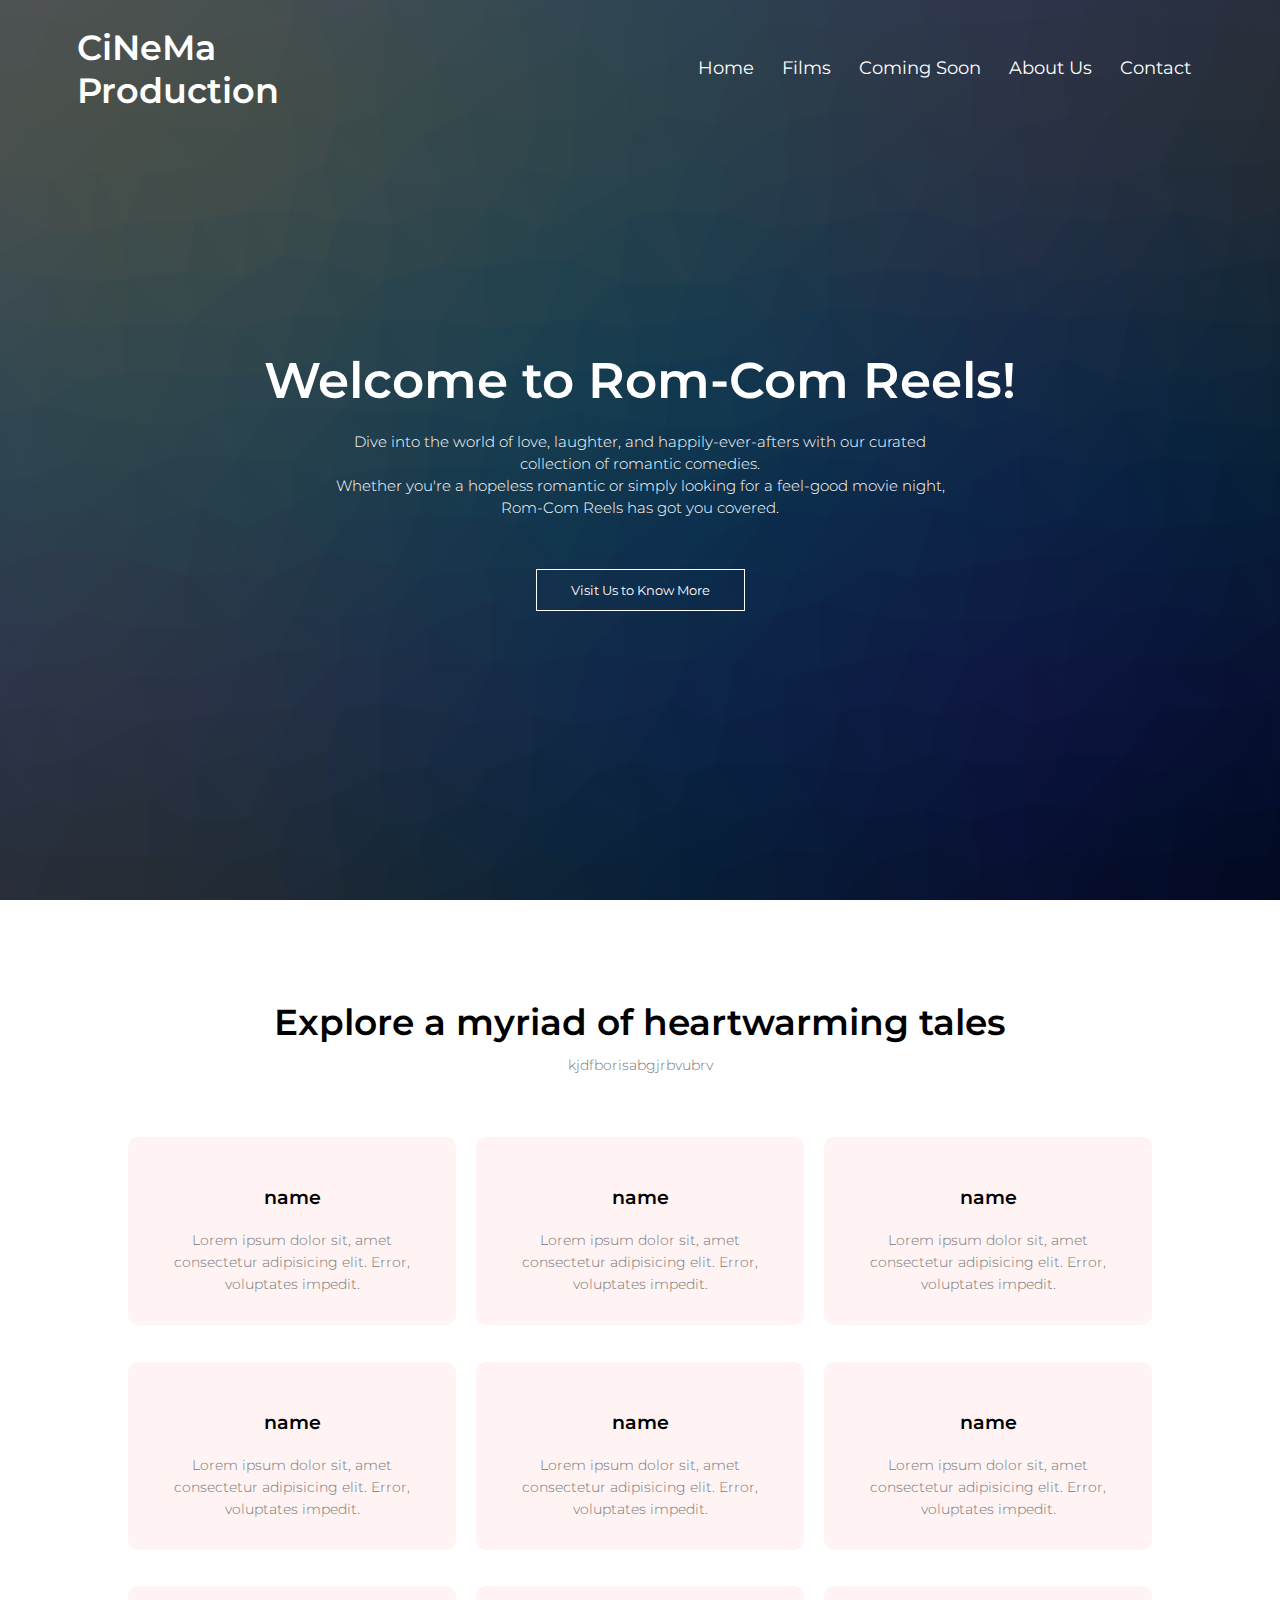
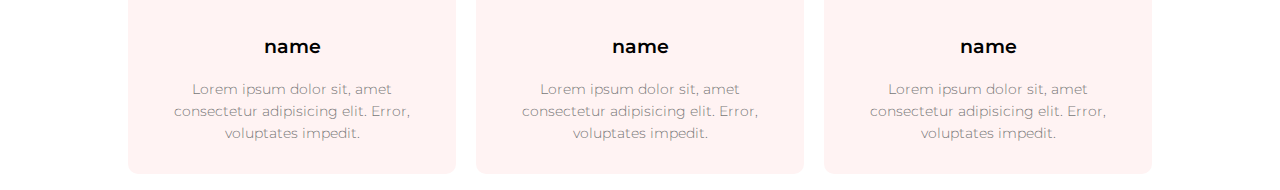
==== index.html @ 707e7af5 "stepone" ====
<!DOCTYPE html>
<html lang="en">
<head>
    <meta charset="UTF-8">
    <meta name="viewport" content="width=device-width, initial-scale=1.0">
    <title>MyWebsite</title>
    <link rel="stylesheet" href="style.css">
    <link rel="stylesheet" href="https://cdnjs.cloudflare.com/ajax/libs/font-awesome/6.5.1/css/all.min.css" integrity="sha512-DTOQO9RWCH3ppGqcWaEA1BIZOC6xxalwEsw9c2QQeAIftl+Vegovlnee1c9QX4TctnWMn13TZye+giMm8e2LwA==" crossorigin="anonymous" referrerpolicy="no-referrer" />
</head>
<body>
    <section class="header">
<nav>
   <h1>CiNeMa <br>Production</h1>
    <div class="navbar">
        <ul>
            <li><a href="">Home</a></li>
            <li><a href="">Films</a></li>
            <li><a href="">Coming Soon</a></li>
            <li><a href="">About Us</a></li>
            <li><a href="">Contact</a></li>
        </ul>
    </div>
    <i class="fa-solid fa-bars"></i>
</nav>
<div class="text">
    <h1>Welcome to Rom-Com Reels!</h1>

    <p>Dive into the world of love, laughter, 
        and happily-ever-afters with our curated <br>
        collection of romantic comedies. <br> Whether you're a hopeless romantic 
        or simply looking for a feel-good movie night, <br> Rom-Com Reels has got you covered.</p>

        <a href="" class="btn">Visit Us to Know More</a>
</div>
    </section>

    <section class="main">
        <h1>Explore a myriad of heartwarming tales</h1>
        <p>kjdfborisabgjrbvubrv</p>
        <div class="row">
            <div class="movie-col">
                <img src="" alt="">
                <h3>name</h3>
                <p>Lorem ipsum dolor sit, amet consectetur adipisicing elit. Error, voluptates impedit.</p>
            </div>
            <div class="movie-col">
                <img src="" alt="">
                <h3>name</h3>
                <p>Lorem ipsum dolor sit, amet consectetur adipisicing elit. Error, voluptates impedit.</p>
            </div>
            <div class="movie-col">
                <img src="" alt="">
                <h3>name</h3>
                <p>Lorem ipsum dolor sit, amet consectetur adipisicing elit. Error, voluptates impedit.</p>
            </div>
            <div class="movie-col">
                <img src="" alt="">
                <h3>name</h3>
                <p>Lorem ipsum dolor sit, amet consectetur adipisicing elit. Error, voluptates impedit.</p>
            </div>
            <div class="movie-col">
                <img src="" alt="">
                <h3>name</h3>
                <p>Lorem ipsum dolor sit, amet consectetur adipisicing elit. Error, voluptates impedit.</p>
            </div>
            <div class="movie-col">
                <img src="" alt="">
                <h3>name</h3>
                <p>Lorem ipsum dolor sit, amet consectetur adipisicing elit. Error, voluptates impedit.</p>
            </div>
            <div class="movie-col">
                <img src="" alt="">
                <h3>name</h3>
                <p>Lorem ipsum dolor sit, amet consectetur adipisicing elit. Error, voluptates impedit.</p>
            </div>
            <div class="movie-col">
                <img src="" alt="">
                <h3>name</h3>
                <p>Lorem ipsum dolor sit, amet consectetur adipisicing elit. Error, voluptates impedit.</p>
            </div>
            <div class="movie-col">
                <img src="" alt="">
                <h3>name</h3>
                <p>Lorem ipsum dolor sit, amet consectetur adipisicing elit. Error, voluptates impedit.</p>
            </div>
        </div>
    </section>
<section>

</section>

</body>
</html>
---- style.css ----
@import url('https://fonts.googleapis.com/css2?family=Dosis:wght@200;300&family=Montserrat:wght@400;500&family=Roboto:wght@300;400&display=swap');

* {
    padding: 0;
    margin: 0;
    box-sizing: border-box;
}

.header {
    min-height: 100vh;
    width: 100%;
    background-image: linear-gradient(rgba(4, 9, 30, 0.7), rgba(4, 9, 30, 0.7)), url(color-2174049_640.webp);
    background-position: center;
    background-size: cover;
    position: relative;
    font-family: 'Montserrat', sans-serif;
}

nav {
    display: flex;
    padding: 2% 6%;
    justify-content: space-between;
    align-items: center;
}

nav h1 {
    font-size: 35px;
    color: #fff;
}

.navbar {
    flex: 1;
    text-align: right;
}

.navbar ul li {
    list-style: none;
    display: inline-block;
    padding: 8px 12px;
    position: relative;
}

.navbar ul li a {
    color: #fff;
    text-decoration: none;
    font-size: 18px;
}

.navbar ul li::after {
    content: '';
    width: 0%;
    height: 2px;
    background-color: aqua;
    display: block;
    margin: auto;
    transition: 0.5s;
}

.navbar ul li:hover::after {
    width: 100%;
}

.text {
    width: 90%;
    color: #fff;
    position: absolute;
    top: 50%;
    left: 50%;
    transform: translate(-50%);
    text-align: center;
}

.text h1 {
    font-size: 50px;
    margin-top: -100px;
}

.text p {
    margin: 10px 0 40px;
    font-size: 15px;
    color: #fff;
}

.btn {
    display: inline-block;
    text-decoration: none;
    color: #fff;
    border: 1px solid #fff;
    padding: 12px 34px;
    font-size: 13px;
    background: transparent;
    position: relative;
    cursor: pointer;
}

.btn:hover {
    border: 1px solid #8a1810;
    background: #500c07;
    transition: 1s;
}

nav i {
    font-size: 30px;
    color: #fff;
    visibility: hidden;
}


@media(max-width: 700px) {
    .text h1 {
        font-size: 20px;
        margin-top: -100px;
    }

    .header ul {
        display: none;
    }

    nav i {
        font-size: 30px;
        color: #fff;
        visibility: visible;
    }
}

.main {
    width: 80%;
    margin: auto;
    text-align: center;
    padding-top: 100px;
    font-family: 'Montserrat', sans-serif;
}

h1 {
    font-size: 36px;
    font-weight: 600;
}

p {
    color: #777;
    font-size: 14px;
    font-weight: 300;
    line-height: 22px;
    padding: 10px;
}


.row {
    margin-top: 5%;
    display: grid;
    grid-template-columns: repeat(3, 1fr);
    gap: 20px;
}

.movie-col{
    flex-basis: 31%;
    background: #fff3f3;
    border-radius: 10px;
    margin-bottom: 5%;
    padding: 20px 12px;
    box-sizing: border-box;
    transition: 0.5s;
}

h3{
    text-align: center;
    font-weight: 600;
    margin: 10px 0;
}

.movie-col:hover{
    box-shadow: 0 0 20px 0px rgba(0,0,0,0.2);
}

@media(max-width:700px){
    .row {
        grid-template-columns: repeat(2, 1fr); /* Adjusting to two columns for smaller screens */
    }

    .movie-col{
        flex-basis: 48%; /* Making each column take up more space */
        margin-bottom: 5%;
    }
}
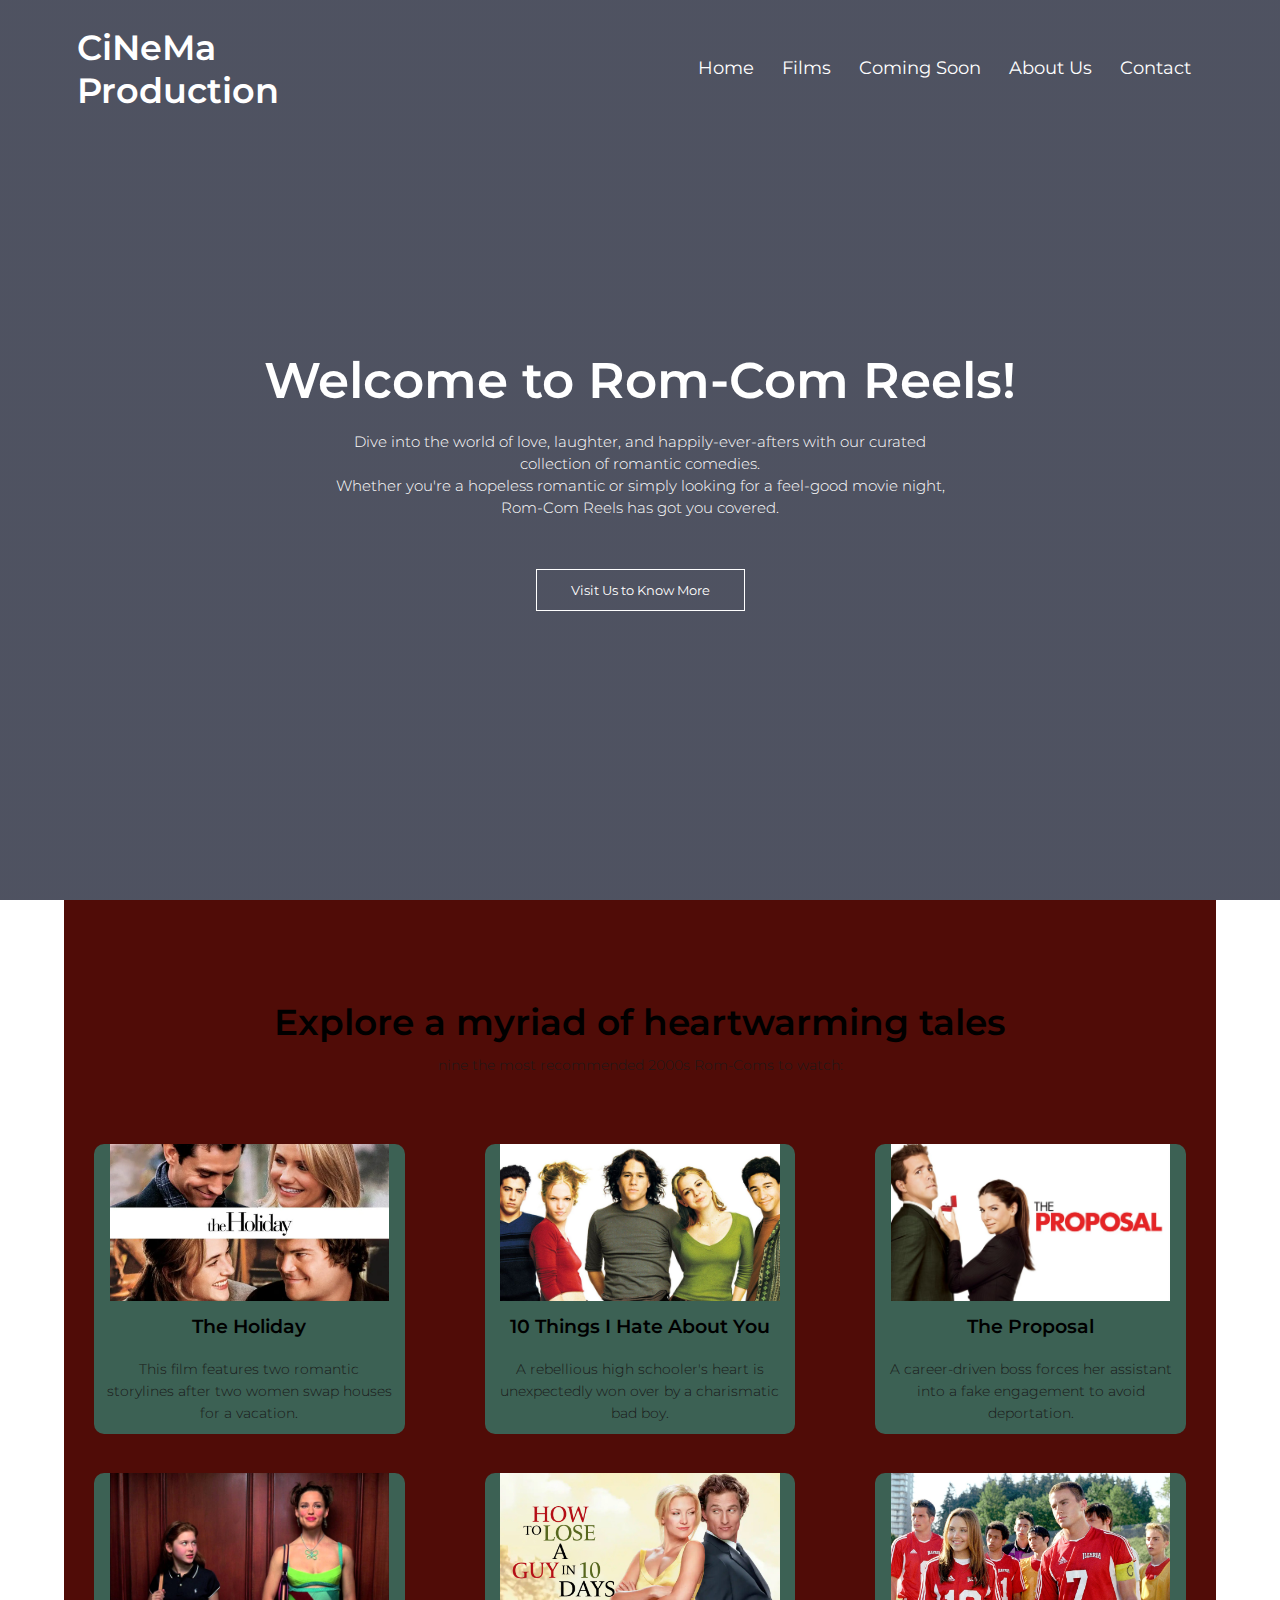
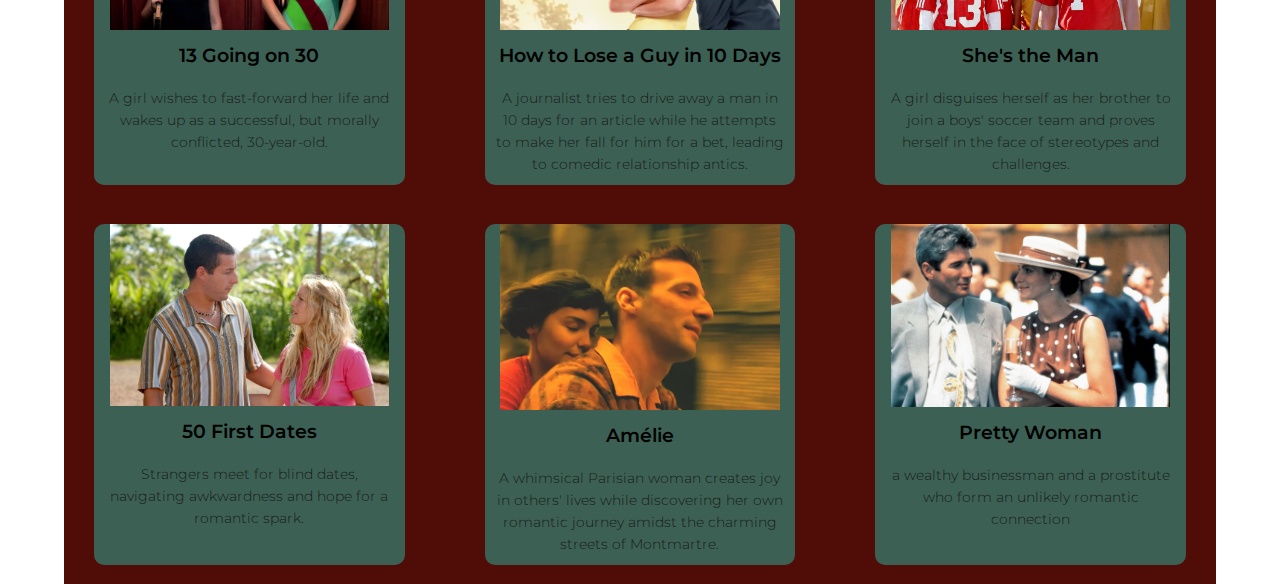
==== commit 21a81123: "steptwo" ====
--- a/index.html
+++ b/index.html
@@ -10,14 +10,17 @@
 <body>
     <section class="header">
 <nav>
+    <video autoplay loop muted plays-inline class="back-video">
+        <source src="production_id_5157561 (2160p).mp4">
+    </video>
    <h1>CiNeMa <br>Production</h1>
     <div class="navbar">
         <ul>
-            <li><a href="">Home</a></li>
-            <li><a href="">Films</a></li>
-            <li><a href="">Coming Soon</a></li>
-            <li><a href="">About Us</a></li>
-            <li><a href="">Contact</a></li>
+            <li><a href="index.html">Home</a></li>
+        <li><a href="films.html">Films</a></li>
+        <li><a href="coming_soon.html">Coming Soon</a></li>
+        <li><a href="about_us.html">About Us</a></li>
+        <li><a href="contact.html">Contact</a></li>
         </ul>
     </div>
     <i class="fa-solid fa-bars"></i>
@@ -36,52 +39,52 @@
 
     <section class="main">
         <h1>Explore a myriad of heartwarming tales</h1>
-        <p>kjdfborisabgjrbvubrv</p>
+        <p>nine the most recommended 2000s Rom-Coms to watch:</p>
         <div class="row">
             <div class="movie-col">
-                <img src="" alt="">
-                <h3>name</h3>
-                <p>Lorem ipsum dolor sit, amet consectetur adipisicing elit. Error, voluptates impedit.</p>
+                <img src="holiday.webp" alt="">
+                <h3>The Holiday</h3>
+                <p>This film features two romantic storylines after two women swap houses for a vacation.</p>
             </div>
             <div class="movie-col">
-                <img src="" alt="">
-                <h3>name</h3>
-                <p>Lorem ipsum dolor sit, amet consectetur adipisicing elit. Error, voluptates impedit.</p>
+                <img src="10thingscover.jpg" alt="">
+                <h3>10 Things I Hate About You</h3>
+                <p>A rebellious high schooler's heart is unexpectedly won over by a charismatic bad boy.</p>
             </div>
             <div class="movie-col">
-                <img src="" alt="">
-                <h3>name</h3>
-                <p>Lorem ipsum dolor sit, amet consectetur adipisicing elit. Error, voluptates impedit.</p>
+                <img src="scale.jpg" alt="">
+                <h3>The Proposal</h3>
+                <p>A career-driven boss forces her assistant into a fake engagement to avoid deportation.</p>
             </div>
             <div class="movie-col">
-                <img src="" alt="">
-                <h3>name</h3>
-                <p>Lorem ipsum dolor sit, amet consectetur adipisicing elit. Error, voluptates impedit.</p>
+                <img src="maxresdefault.jpg" alt="">
+                <h3>13 Going on 30</h3>
+                <p>A girl wishes to fast-forward her life and wakes up as a successful, but morally conflicted, 30-year-old.</p>
             </div>
             <div class="movie-col">
-                <img src="" alt="">
-                <h3>name</h3>
-                <p>Lorem ipsum dolor sit, amet consectetur adipisicing elit. Error, voluptates impedit.</p>
+                <img src="29463975d955f99d6c73cba3ba600d24dfc474b2c0be1fed7ae966107eb9394d.jpg" alt="">
+                <h3>How to Lose a Guy in 10 Days</h3>
+                <p>A journalist tries to drive away a man in 10 days for an article while he attempts to make her fall for him for a bet, leading to comedic relationship antics.</p>
             </div>
             <div class="movie-col">
-                <img src="" alt="">
-                <h3>name</h3>
-                <p>Lorem ipsum dolor sit, amet consectetur adipisicing elit. Error, voluptates impedit.</p>
+                <img src="MV5BMTQ5MDgyNzE0Ml5BMl5BanBnXkFtZTcwMTcwNDYyNA@@._V1_.jpg" alt="">
+                <h3>She's the Man</h3>
+                <p>A girl disguises herself as her brother to join a boys' soccer team and proves herself in the face of stereotypes and challenges.</p>
             </div>
             <div class="movie-col">
-                <img src="" alt="">
-                <h3>name</h3>
-                <p>Lorem ipsum dolor sit, amet consectetur adipisicing elit. Error, voluptates impedit.</p>
+                <img src="romcom-secrets-8-2000-5377f40401c7457f87c317400b96620b (1).jpg" alt="">
+                <h3>50 First Dates</h3>
+                <p>Strangers meet for blind dates, navigating awkwardness and hope for a romantic spark.</p>
             </div>
             <div class="movie-col">
-                <img src="" alt="">
-                <h3>name</h3>
-                <p>Lorem ipsum dolor sit, amet consectetur adipisicing elit. Error, voluptates impedit.</p>
+                <img src="N2LE22ZGW5ERDLBNSKWCXAMXOY.webp" alt="">
+                <h3>Amélie</h3>
+                <p>A whimsical Parisian woman creates joy in others' lives while discovering her own romantic journey amidst the charming streets of Montmartre.</p>
             </div>
             <div class="movie-col">
-                <img src="" alt="">
-                <h3>name</h3>
-                <p>Lorem ipsum dolor sit, amet consectetur adipisicing elit. Error, voluptates impedit.</p>
+                <img src="pretty-woman-30-years.jpg" alt="">
+                <h3>Pretty Woman</h3>
+                <p>a wealthy businessman and a prostitute who form an unlikely romantic connection</p>
             </div>
         </div>
     </section>
--- a/style.css
+++ b/style.css
@@ -123,8 +123,9 @@
     }
 }
 
-.main {
-    width: 80%;
+.main { 
+    background: #500c07;
+    width: 90%;
     margin: auto;
     text-align: center;
     padding-top: 100px;
@@ -137,7 +138,7 @@
 }
 
 p {
-    color: #777;
+    color: #1a1919;
     font-size: 14px;
     font-weight: 300;
     line-height: 22px;
@@ -154,12 +155,13 @@
 
 .movie-col{
     flex-basis: 31%;
-    background: #fff3f3;
+    background: #3c6154;
     border-radius: 10px;
     margin-bottom: 5%;
-    padding: 20px 12px;
     box-sizing: border-box;
     transition: 0.5s;
+   margin-left: 30px;
+   margin-right: 30px;
 }
 
 h3{
@@ -169,7 +171,8 @@
 }
 
 .movie-col:hover{
-    box-shadow: 0 0 20px 0px rgba(0,0,0,0.2);
+    box-shadow: 0 0 20px 0px rgb(0, 0, 0);
+    transform: scale(1.1);
 }
 
 @media(max-width:700px){
@@ -181,4 +184,21 @@
         flex-basis: 48%; /* Making each column take up more space */
         margin-bottom: 5%;
     }
-}+}
+
+
+.movie-col img{
+    width: 90%;
+    object-fit: cover;
+}
+
+.back-video{
+    position: absolute;
+    right: 0;
+    bottom: 0;
+    z-index: -1;
+    object-fit: cover; /* This will ensure the video covers the entire container */
+    width: 100%;
+    height: 100%;
+}
+
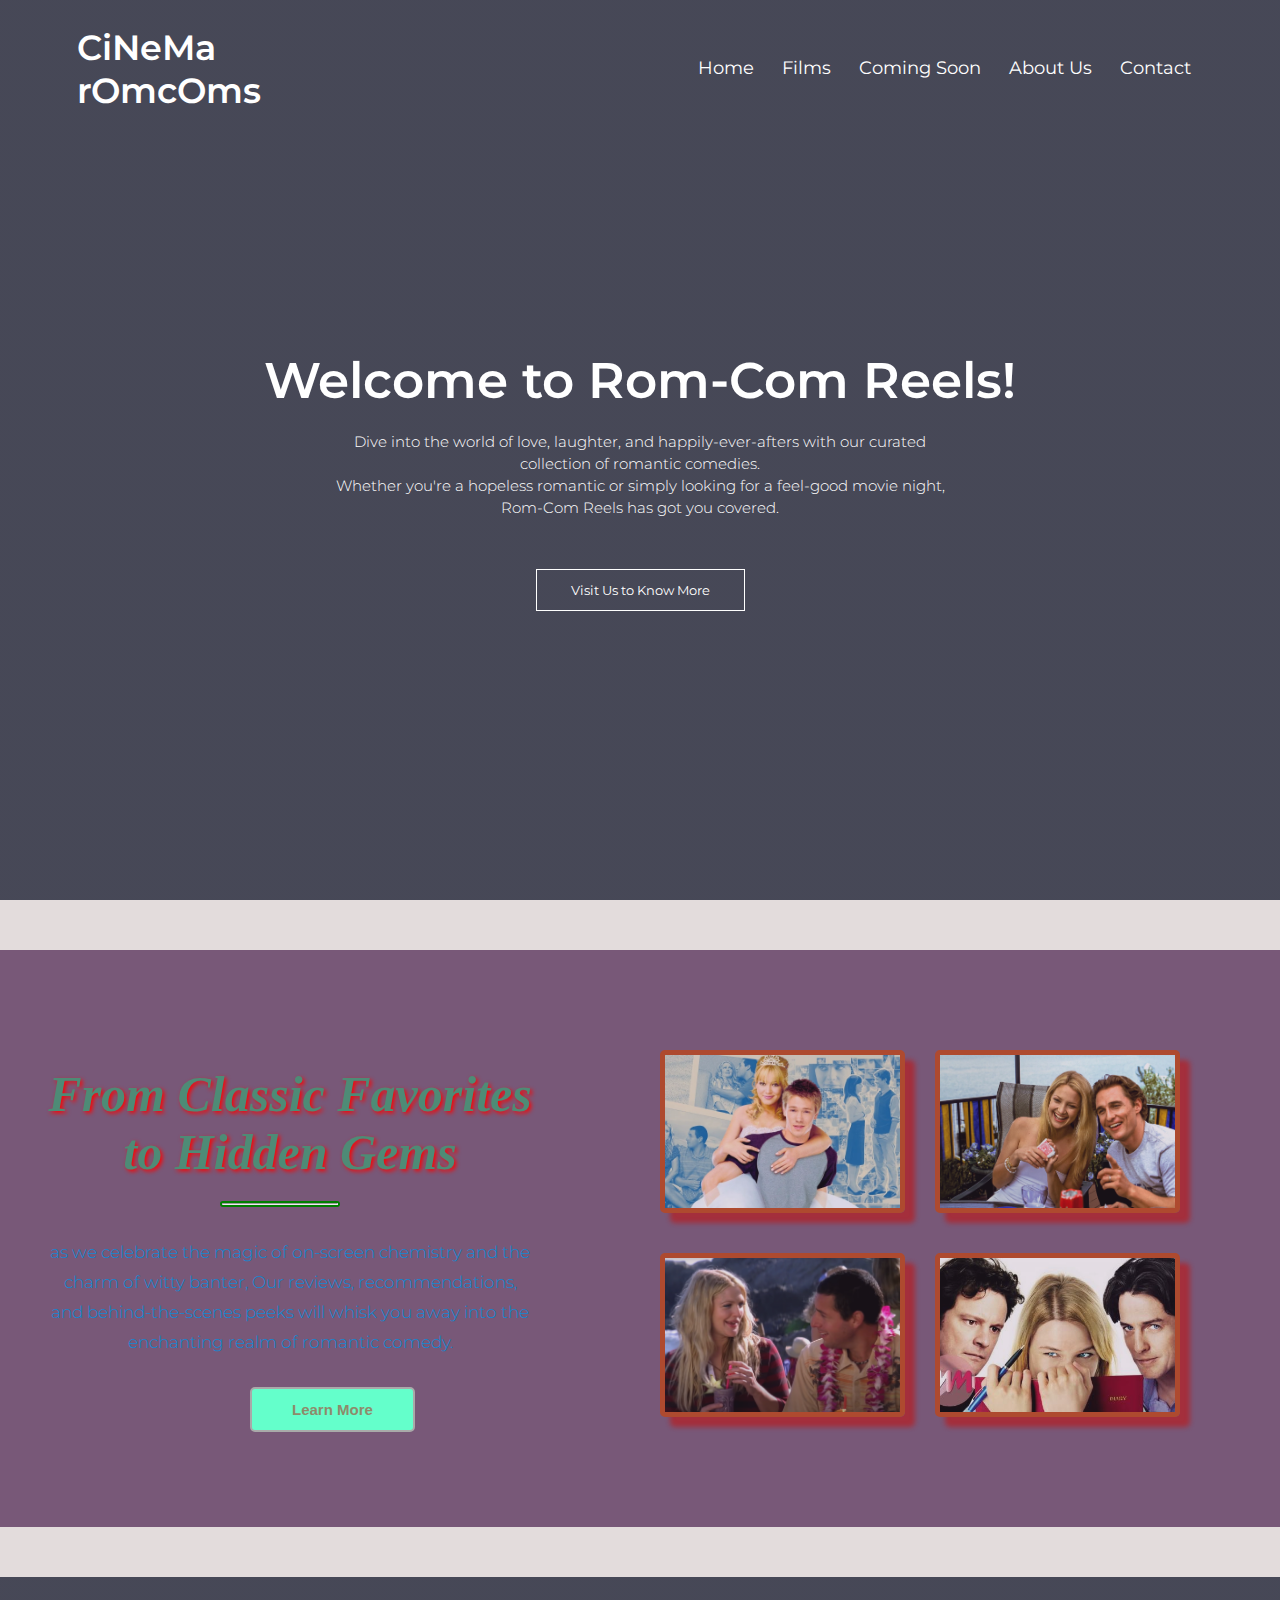
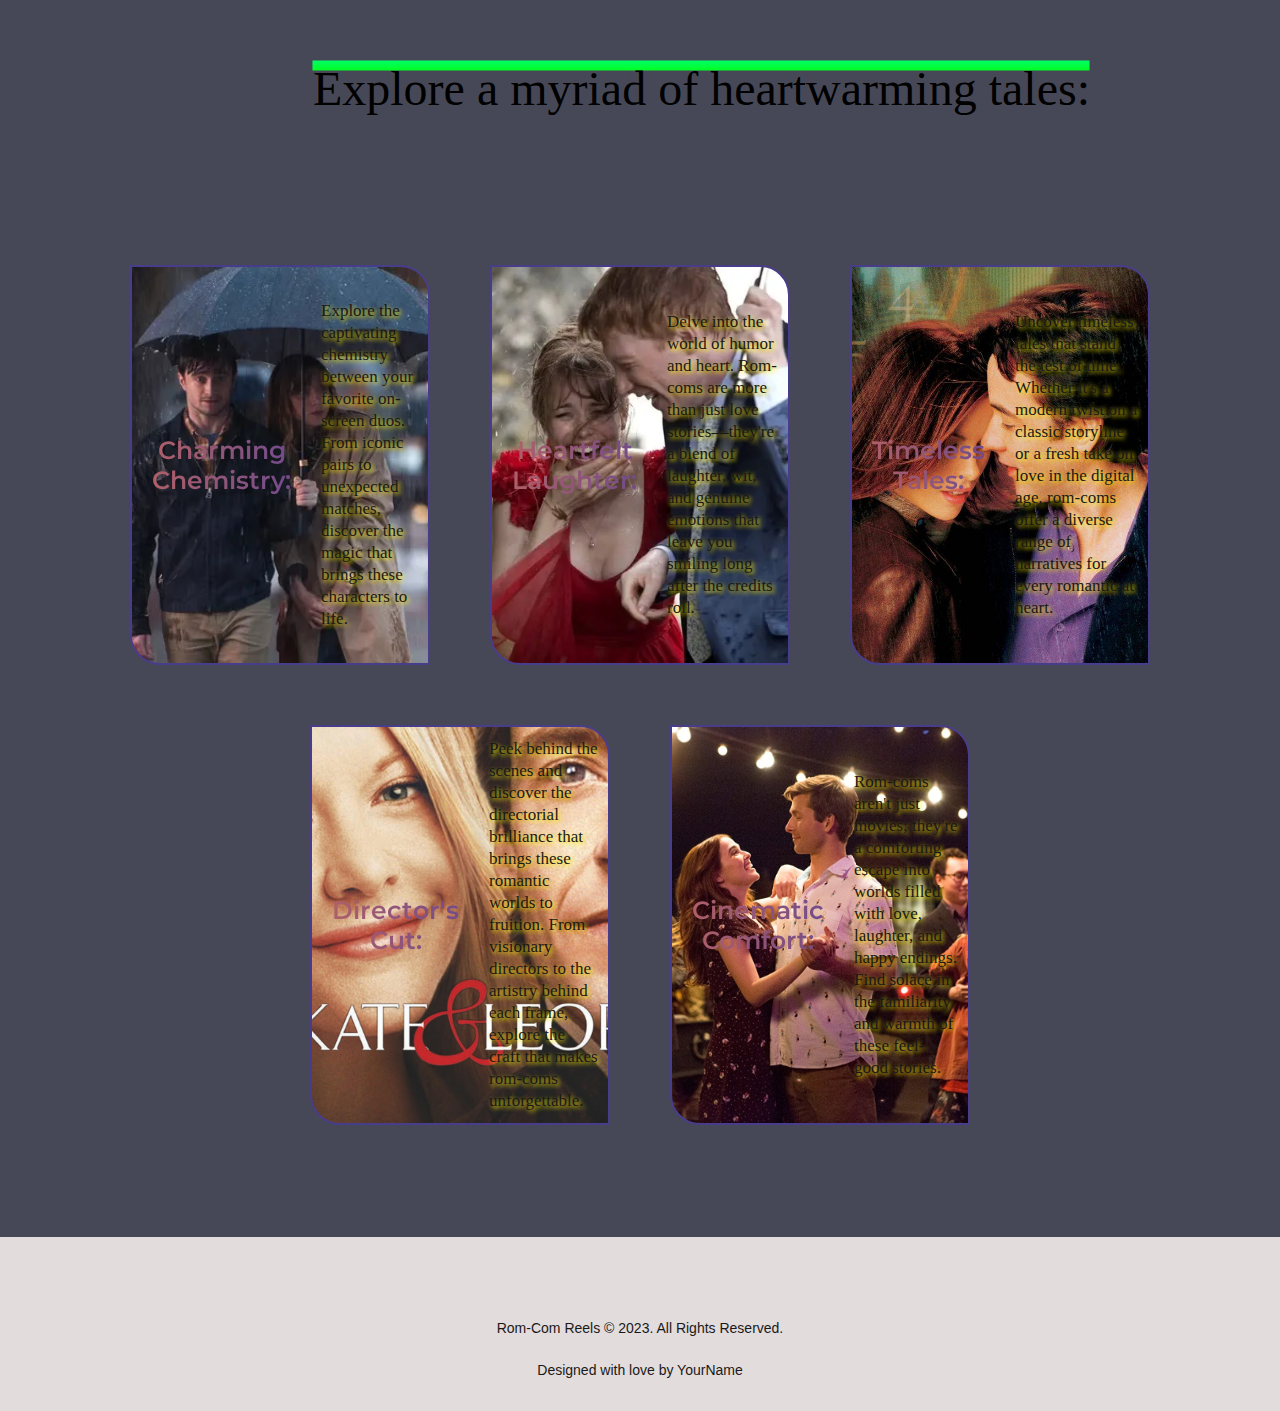
==== commit c884b65e: "stepthree" ====
--- a/index.html
+++ b/index.html
@@ -1,96 +1,100 @@
 <!DOCTYPE html>
 <html lang="en">
+
 <head>
     <meta charset="UTF-8">
     <meta name="viewport" content="width=device-width, initial-scale=1.0">
     <title>MyWebsite</title>
     <link rel="stylesheet" href="style.css">
-    <link rel="stylesheet" href="https://cdnjs.cloudflare.com/ajax/libs/font-awesome/6.5.1/css/all.min.css" integrity="sha512-DTOQO9RWCH3ppGqcWaEA1BIZOC6xxalwEsw9c2QQeAIftl+Vegovlnee1c9QX4TctnWMn13TZye+giMm8e2LwA==" crossorigin="anonymous" referrerpolicy="no-referrer" />
+    <link rel="stylesheet" href="https://cdnjs.cloudflare.com/ajax/libs/font-awesome/6.5.1/css/all.min.css"
+        integrity="sha512-DTOQO9RWCH3ppGqcWaEA1BIZOC6xxalwEsw9c2QQeAIftl+Vegovlnee1c9QX4TctnWMn13TZye+giMm8e2LwA=="
+        crossorigin="anonymous" referrerpolicy="no-referrer" />
 </head>
+
 <body>
     <section class="header">
-<nav>
-    <video autoplay loop muted plays-inline class="back-video">
-        <source src="production_id_5157561 (2160p).mp4">
-    </video>
-   <h1>CiNeMa <br>Production</h1>
-    <div class="navbar">
-        <ul>
-            <li><a href="index.html">Home</a></li>
-        <li><a href="films.html">Films</a></li>
-        <li><a href="coming_soon.html">Coming Soon</a></li>
-        <li><a href="about_us.html">About Us</a></li>
-        <li><a href="contact.html">Contact</a></li>
-        </ul>
+        <nav>
+            <video autoplay loop muted plays-inline class="back-video">
+                <source src="production_id_5157561 (2160p).mp4">
+            </video>
+            <h1>CiNeMa <br>rOmcOms</h1>
+            <div class="navbar">
+                <ul>
+                    <li><a href="index.html">Home</a></li>
+                    <li><a href="films.html">Films</a></li>
+                    <li><a href="coming_soon.html">Coming Soon</a></li>
+                    <li><a href="about_us.html">About Us</a></li>
+                    <li><a href="contact.html">Contact</a></li>
+                </ul>
+            </div>
+            <i class="fa-solid fa-bars"></i>
+        </nav>
+        <div class="text">
+            <h1>Welcome to Rom-Com Reels!</h1>
+
+            <p>Dive into the world of love, laughter,
+                and happily-ever-afters with our curated <br>
+                collection of romantic comedies. <br> Whether you're a hopeless romantic
+                or simply looking for a feel-good movie night, <br> Rom-Com Reels has got you covered.</p>
+
+            <a href="" class="btn">Visit Us to Know More</a>
+        </div>
+    </section>
+
+    <section class="More">
+<div class="line">
+    <div class="content-col">
+        <h1>From Classic Favorites <br> to Hidden Gems</h1>
+        <div class="xazi"><hr></div>
+        <p>as we celebrate the magic of on-screen chemistry and the charm of witty banter,  Our reviews, recommendations, and behind-the-scenes peeks will whisk you away into the enchanting realm of romantic comedy.</p>
+        <div class="but">
+            <button>Learn More</button>
+        </div>
     </div>
-    <i class="fa-solid fa-bars"></i>
-</nav>
-<div class="text">
-    <h1>Welcome to Rom-Com Reels!</h1>
-
-    <p>Dive into the world of love, laughter, 
-        and happily-ever-afters with our curated <br>
-        collection of romantic comedies. <br> Whether you're a hopeless romantic 
-        or simply looking for a feel-good movie night, <br> Rom-Com Reels has got you covered.</p>
-
-        <a href="" class="btn">Visit Us to Know More</a>
+    <div class="imagecol">
+        <div class="image-gallery">
+            <img src="1.a" alt="">
+            <img src="2.b.webp" alt="">
+            <img src="3.c" alt="">
+            <img src="4.d.jpg" alt="">
+        </div>
+    </div>
 </div>
     </section>
+    <section class="sentances">
+        <span class="title">Explore a myriad of heartwarming tales:</span>
+        <div class="pyramid">
+            <div class="roww">
+              <div class="card" style="background-image: url(whatif.webp);">
+                <h3>Charming Chemistry:</h3>
+                <p>Explore the captivating chemistry between your favorite on-screen duos. From iconic pairs to unexpected matches, discover the magic that brings these characters to life.</p>
+              </div>
+              <div class="card" style="background-image: url(sub-buzz-17112-1535633952-1.webp);">
+                <h3>Heartfelt Laughter:</h3>
+                <p>Delve into the world of humor and heart. Rom-coms are more than just love stories—they're a blend of laughter, wit, and genuine emotions that leave you smiling long after the credits roll.</p>
+              </div>
+              <div class="card" style="background-image: url(tile.jpg);">
+                <h3>Timeless Tales:</h3>
+                <p>Uncover timeless tales that stand the test of time. Whether it's a modern twist on a classic storyline or a fresh take on love in the digital age, rom-coms offer a diverse range of narratives for every romantic at heart.</p>
+              </div>
+            </div>
+            <div class="roww">
+              <div class="card" style="background-image: url(308e308827add5e5fe519d68bb5d909f33865f81e34f95fd67446e7258e34f5a.jpg);">
+                <h3>Director's Cut:</h3>
+                <p>Peek behind the scenes and discover the directorial brilliance that brings these romantic worlds to fruition. From visionary directors to the artistry behind each frame, explore the craft that makes rom-coms unforgettable.</p>
+              </div>
+              <div class="card" style="background-image: url(MV5BZGM0NDIzZmUtNjQ5Yi00MGNiLWI0NjgtN2MyZDRkYWZlNGJmXkEyXkFqcGdeQXVyNTc5OTMwOTQ@._V1_SY1000_CR0014991000_AL_.jpg);">
+                <h3>Cinematic Comfort:</h3>
+                <p>Rom-coms aren't just movies; they're a comforting escape into worlds filled with love, laughter, and happy endings. Find solace in the familiarity and warmth of these feel-good stories.</p>
+              </div>
+            </div>
+          </div>
+          
+    </section>
+<section class="footer">
+    <p>Rom-Com Reels &copy; 2023. All Rights Reserved.</p>
+    <p>Designed with love by YourName</p>
+</section>
+</body>
 
-    <section class="main">
-        <h1>Explore a myriad of heartwarming tales</h1>
-        <p>nine the most recommended 2000s Rom-Coms to watch:</p>
-        <div class="row">
-            <div class="movie-col">
-                <img src="holiday.webp" alt="">
-                <h3>The Holiday</h3>
-                <p>This film features two romantic storylines after two women swap houses for a vacation.</p>
-            </div>
-            <div class="movie-col">
-                <img src="10thingscover.jpg" alt="">
-                <h3>10 Things I Hate About You</h3>
-                <p>A rebellious high schooler's heart is unexpectedly won over by a charismatic bad boy.</p>
-            </div>
-            <div class="movie-col">
-                <img src="scale.jpg" alt="">
-                <h3>The Proposal</h3>
-                <p>A career-driven boss forces her assistant into a fake engagement to avoid deportation.</p>
-            </div>
-            <div class="movie-col">
-                <img src="maxresdefault.jpg" alt="">
-                <h3>13 Going on 30</h3>
-                <p>A girl wishes to fast-forward her life and wakes up as a successful, but morally conflicted, 30-year-old.</p>
-            </div>
-            <div class="movie-col">
-                <img src="29463975d955f99d6c73cba3ba600d24dfc474b2c0be1fed7ae966107eb9394d.jpg" alt="">
-                <h3>How to Lose a Guy in 10 Days</h3>
-                <p>A journalist tries to drive away a man in 10 days for an article while he attempts to make her fall for him for a bet, leading to comedic relationship antics.</p>
-            </div>
-            <div class="movie-col">
-                <img src="MV5BMTQ5MDgyNzE0Ml5BMl5BanBnXkFtZTcwMTcwNDYyNA@@._V1_.jpg" alt="">
-                <h3>She's the Man</h3>
-                <p>A girl disguises herself as her brother to join a boys' soccer team and proves herself in the face of stereotypes and challenges.</p>
-            </div>
-            <div class="movie-col">
-                <img src="romcom-secrets-8-2000-5377f40401c7457f87c317400b96620b (1).jpg" alt="">
-                <h3>50 First Dates</h3>
-                <p>Strangers meet for blind dates, navigating awkwardness and hope for a romantic spark.</p>
-            </div>
-            <div class="movie-col">
-                <img src="N2LE22ZGW5ERDLBNSKWCXAMXOY.webp" alt="">
-                <h3>Amélie</h3>
-                <p>A whimsical Parisian woman creates joy in others' lives while discovering her own romantic journey amidst the charming streets of Montmartre.</p>
-            </div>
-            <div class="movie-col">
-                <img src="pretty-woman-30-years.jpg" alt="">
-                <h3>Pretty Woman</h3>
-                <p>a wealthy businessman and a prostitute who form an unlikely romantic connection</p>
-            </div>
-        </div>
-    </section>
-<section>
-
-</section>
-
-</body>
 </html>--- a/style.css
+++ b/style.css
@@ -6,6 +6,10 @@
     box-sizing: border-box;
 }
 
+body{
+    background: rgb(227, 220, 220);
+}
+
 .header {
     min-height: 100vh;
     width: 100%;
@@ -14,6 +18,7 @@
     background-size: cover;
     position: relative;
     font-family: 'Montserrat', sans-serif;
+    margin-bottom: 50px;
 }
 
 nav {
@@ -105,6 +110,111 @@
     visibility: hidden;
 }
 
+.back-video{
+    filter: brightness(190%);
+}
+
+.sentances{
+    min-height: 100vh;
+    width: 100%;
+    background-image: linear-gradient(rgba(4, 9, 30, 0.7), rgba(4, 9, 30, 0.7)), url(color-2174049_640.webp);
+    background-position: center;
+    background-size: cover;
+    position: relative;
+    font-family: 'Montserrat', sans-serif;
+    margin-bottom: 50px;
+}
+
+.sentances {
+    margin-top: 50px;
+    display: flex;
+    flex-wrap: wrap;
+    justify-content: center;
+    align-items: center;
+    height: 140vh;
+   }
+   
+.title{
+    font-family: 'Bebas Neue', cursive;
+    font-size: 3em;
+    position: relative;
+    top: 50px;
+    left: 450px;
+    transform: translate(-50%,-50%);
+    background-image: linear-gradient(rgb(0, 255, 102), rgb(0, 255, 34));
+    background-size: 100% 10px;
+    background-repeat: no-repeat;
+    background-position: 100% 0%;
+     transition: background-size .7s, background-position .5s ease-in-out;
+  }
+  
+  .title:hover {
+    background-size: 100% 100%;
+    background-position: 0% 100%;
+    transition: background-position .7s, background-size .5s ease-in-out;
+  }
+
+  .pyramid {
+    display: flex;
+    flex-direction: column;
+    align-items: center;
+    margin-top: 40px;
+  }
+  
+  .roww {
+    display: flex;
+    justify-content: center;
+  }
+  
+  .card {
+    position: relative;
+    top: -20px;
+    width: 300px; /* Adjust width to fit the image */
+    height: 400px; /* Adjust height to fit the image */
+    margin: 30px;
+    display: flex;
+    align-items: center;
+    justify-content: center;
+    font-weight: bold;
+    border: 2px solid darkslateblue;
+    border-top-right-radius: 30px;
+    border-bottom-left-radius: 30px;
+    background-size: cover;
+    background-position: center;
+}
+
+.card h3{
+    text-align: center;
+    font-size: 25px;
+    font-style: bold;
+    background: linear-gradient(to right, #b96363, #684890);
+    -webkit-background-clip: text;
+    -webkit-text-fill-color: transparent;
+    padding: 20px;
+}
+
+.card p{
+    font-size: 17px;
+    font-family: 'Georgia', serif;
+    text-shadow: 2px 2px 4px #ffee00;
+}
+
+.footer {
+    padding: 20px 0;
+    text-align: center;
+    font-family: Arial, sans-serif;
+    color: #888;
+  }
+  
+  .footer-content {
+    display: flex;
+    flex-direction: column;
+  }
+  
+  .footer-content p {
+    margin: 5px 0;
+  }
+  
 
 @media(max-width: 700px) {
     .text h1 {
@@ -123,7 +233,7 @@
     }
 }
 
-.main { 
+.main {
     background: #500c07;
     width: 90%;
     margin: auto;
@@ -146,6 +256,99 @@
 }
 
 
+.More {
+    background: rgb(120, 88, 120);
+}
+
+.line {
+    display: flex;
+    justify-content: space-between;
+    align-items: center;
+}
+
+.content-col {
+    flex: 1;
+    padding: 20px;
+}
+
+.imagecol {
+    flex: 1;
+    display: flex;
+    justify-content: flex-end;
+    align-items: center;
+    padding: 100px;
+}
+
+.image-gallery {
+    display: grid;
+    grid-template-columns: repeat(2, 1fr);
+    gap: 30px;
+}
+
+.image-gallery img {
+    aspect-ratio: 3 / 2;
+    width: 100%;
+    height: auto;
+    object-fit: cover;
+    margin-bottom: 10px;
+    border: 5px solid rgb(188, 71, 29);
+    border-radius: 5px;
+    opacity: 0.8;
+    box-shadow: 10px 10px 5px rgba(194, 19, 19, 0.741);
+    transition: 0.5s;
+}
+
+.image-gallery img:hover {
+    transform: scale(1.1);
+}
+
+.content-col h1 {
+    margin-left: 20px;
+    color: #4e8b76;
+    font-size: 50px;
+    text-align: center;
+    font-style: italic;
+    font-weight: bold;
+    text-shadow: 2px 2px 4px #ff0000;
+}
+
+.content-col p {
+    font-family: 'Montserrat', sans-serif;
+    margin-left: 20px;
+    color: #0e88d4;
+    font-size: 17px;
+    line-height: 30px;
+    text-align: center;
+}
+
+.but button {
+    position: relative;
+    left: 230px;
+    top: 20px;
+    padding: 12px 40px;
+    border: 2px solid darkgray;
+    border-radius: 5px;
+    background-color: rgb(100, 255, 203);
+    cursor: pointer;
+    font-size: 15px;
+    font-weight: 600;
+    color: rgb(142, 139, 107);
+    transition: 0.5s;
+}
+
+.but button:hover {
+    background-color: rgb(99, 99, 255);
+    color: darkgreen;
+    transform: scale(1.1);
+}
+
+.xazi {
+    margin: 20px 200px;
+    border: 2px solid green;
+    border-radius: 10px;
+}
+
+
 .row {
     margin-top: 5%;
     display: grid;
@@ -153,52 +356,71 @@
     gap: 20px;
 }
 
-.movie-col{
+.movie-col {
     flex-basis: 31%;
     background: #3c6154;
     border-radius: 10px;
     margin-bottom: 5%;
     box-sizing: border-box;
     transition: 0.5s;
-   margin-left: 30px;
-   margin-right: 30px;
-}
-
-h3{
+    margin-left: 30px;
+    margin-right: 30px;
+}
+
+h3 {
     text-align: center;
     font-weight: 600;
     margin: 10px 0;
 }
 
-.movie-col:hover{
+.movie-col:hover {
     box-shadow: 0 0 20px 0px rgb(0, 0, 0);
     transform: scale(1.1);
 }
 
-@media(max-width:700px){
+@media(max-width:700px) {
     .row {
-        grid-template-columns: repeat(2, 1fr); /* Adjusting to two columns for smaller screens */
+        grid-template-columns: repeat(2, 1fr);
+        /* Adjusting to two columns for smaller screens */
     }
 
-    .movie-col{
-        flex-basis: 48%; /* Making each column take up more space */
+    .movie-col {
+        flex-basis: 48%;
+        /* Making each column take up more space */
         margin-bottom: 5%;
     }
 }
 
 
-.movie-col img{
+.movie-col img {
     width: 90%;
     object-fit: cover;
 }
 
-.back-video{
+.back-video {
     position: absolute;
     right: 0;
     bottom: 0;
     z-index: -1;
-    object-fit: cover; /* This will ensure the video covers the entire container */
+    object-fit: cover;
+    /* This will ensure the video covers the entire container */
     width: 100%;
     height: 100%;
 }
 
+.header2 {
+    min-height: 100vh;
+    width: 100%;
+    background-image: linear-gradient(rgba(4, 9, 30, 0.7), rgba(4, 9, 30, 0.7)), url(color-2174049_640.webp);
+    background-position: center;
+    background-size: cover;
+    position: relative;
+    font-family: 'Montserrat', sans-serif;
+    margin-bottom: 50px; 
+    background-image: url(pop.webp);
+    background-size: cover;
+    background-repeat: no-repeat;
+    height: 100vh; /* Adjust as needed */
+   
+}
+   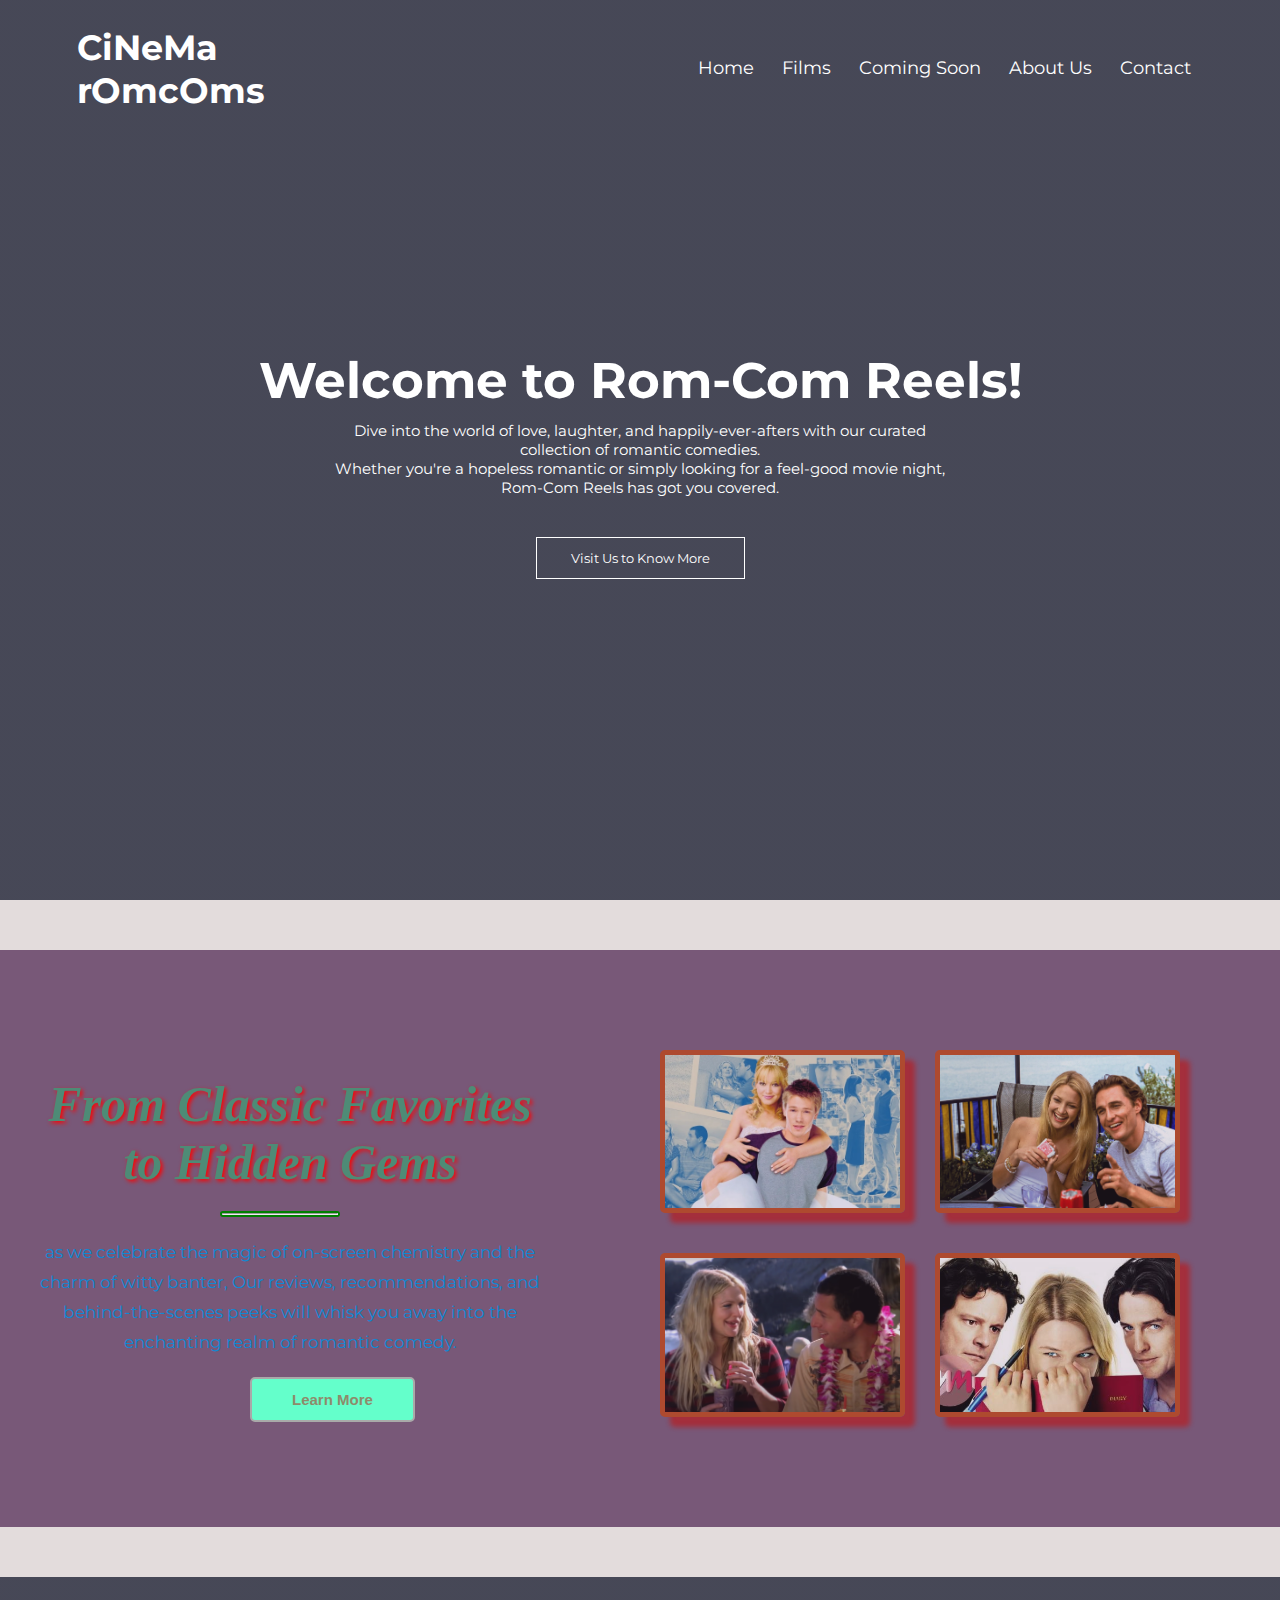
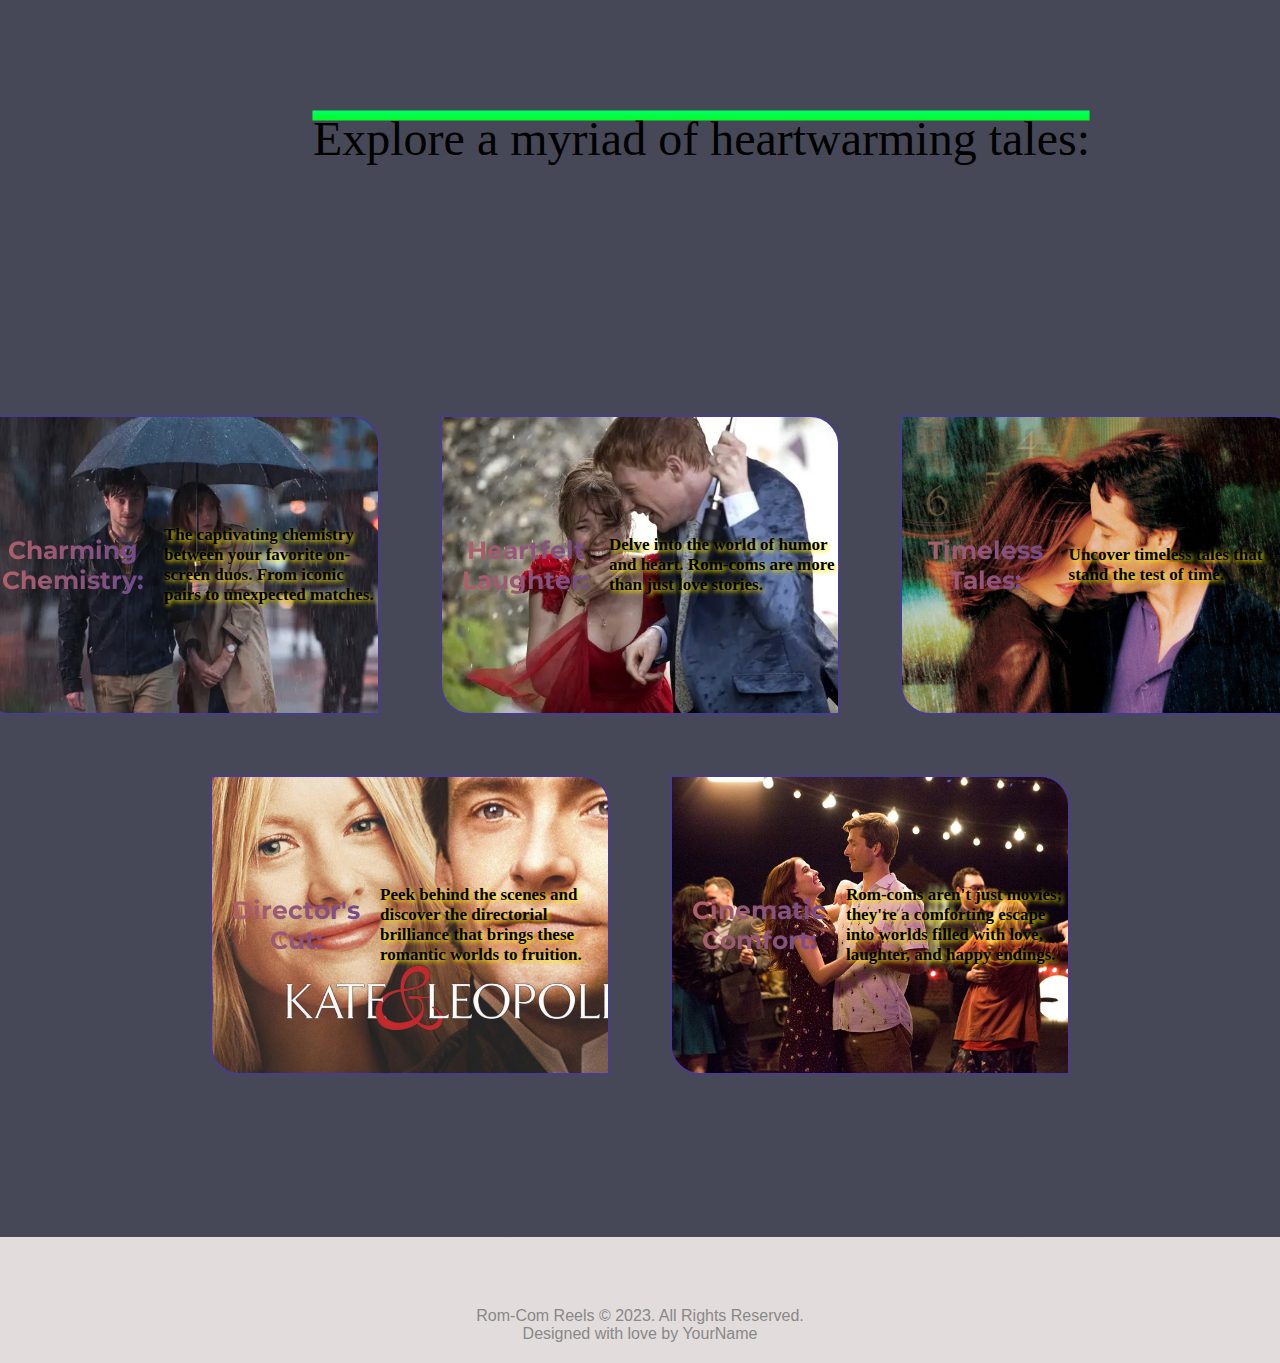
==== commit 23e5828f: "stepfour" ====
--- a/index.html
+++ b/index.html
@@ -67,25 +67,25 @@
             <div class="roww">
               <div class="card" style="background-image: url(whatif.webp);">
                 <h3>Charming Chemistry:</h3>
-                <p>Explore the captivating chemistry between your favorite on-screen duos. From iconic pairs to unexpected matches, discover the magic that brings these characters to life.</p>
+                <p>The captivating chemistry between your favorite on-screen duos. From iconic pairs to unexpected matches.</p>
               </div>
               <div class="card" style="background-image: url(sub-buzz-17112-1535633952-1.webp);">
                 <h3>Heartfelt Laughter:</h3>
-                <p>Delve into the world of humor and heart. Rom-coms are more than just love stories—they're a blend of laughter, wit, and genuine emotions that leave you smiling long after the credits roll.</p>
+                <p>Delve into the world of humor and heart. Rom-coms are more than just love stories.</p>
               </div>
               <div class="card" style="background-image: url(tile.jpg);">
                 <h3>Timeless Tales:</h3>
-                <p>Uncover timeless tales that stand the test of time. Whether it's a modern twist on a classic storyline or a fresh take on love in the digital age, rom-coms offer a diverse range of narratives for every romantic at heart.</p>
+                <p>Uncover timeless tales that stand the test of time.</p>
               </div>
             </div>
             <div class="roww">
               <div class="card" style="background-image: url(308e308827add5e5fe519d68bb5d909f33865f81e34f95fd67446e7258e34f5a.jpg);">
                 <h3>Director's Cut:</h3>
-                <p>Peek behind the scenes and discover the directorial brilliance that brings these romantic worlds to fruition. From visionary directors to the artistry behind each frame, explore the craft that makes rom-coms unforgettable.</p>
+                <p>Peek behind the scenes and discover the directorial brilliance that brings these romantic worlds to fruition.</p>
               </div>
               <div class="card" style="background-image: url(MV5BZGM0NDIzZmUtNjQ5Yi00MGNiLWI0NjgtN2MyZDRkYWZlNGJmXkEyXkFqcGdeQXVyNTc5OTMwOTQ@._V1_SY1000_CR0014991000_AL_.jpg);">
                 <h3>Cinematic Comfort:</h3>
-                <p>Rom-coms aren't just movies; they're a comforting escape into worlds filled with love, laughter, and happy endings. Find solace in the familiarity and warmth of these feel-good stories.</p>
+                <p>Rom-coms aren't just movies; they're a comforting escape into worlds filled with love, laughter, and happy endings.</p>
               </div>
             </div>
           </div>
--- a/style.css
+++ b/style.css
@@ -169,8 +169,8 @@
   .card {
     position: relative;
     top: -20px;
-    width: 300px; /* Adjust width to fit the image */
-    height: 400px; /* Adjust height to fit the image */
+    width: 400px; 
+    height: 300px; 
     margin: 30px;
     display: flex;
     align-items: center;
@@ -231,28 +231,6 @@
         color: #fff;
         visibility: visible;
     }
-}
-
-.main {
-    background: #500c07;
-    width: 90%;
-    margin: auto;
-    text-align: center;
-    padding-top: 100px;
-    font-family: 'Montserrat', sans-serif;
-}
-
-h1 {
-    font-size: 36px;
-    font-weight: 600;
-}
-
-p {
-    color: #1a1919;
-    font-size: 14px;
-    font-weight: 300;
-    line-height: 22px;
-    padding: 10px;
 }
 
 
@@ -348,79 +326,13 @@
     border-radius: 10px;
 }
 
-
-.row {
-    margin-top: 5%;
-    display: grid;
-    grid-template-columns: repeat(3, 1fr);
-    gap: 20px;
-}
-
-.movie-col {
-    flex-basis: 31%;
-    background: #3c6154;
-    border-radius: 10px;
-    margin-bottom: 5%;
-    box-sizing: border-box;
-    transition: 0.5s;
-    margin-left: 30px;
-    margin-right: 30px;
-}
-
-h3 {
-    text-align: center;
-    font-weight: 600;
-    margin: 10px 0;
-}
-
-.movie-col:hover {
-    box-shadow: 0 0 20px 0px rgb(0, 0, 0);
-    transform: scale(1.1);
-}
-
-@media(max-width:700px) {
-    .row {
-        grid-template-columns: repeat(2, 1fr);
-        /* Adjusting to two columns for smaller screens */
-    }
-
-    .movie-col {
-        flex-basis: 48%;
-        /* Making each column take up more space */
-        margin-bottom: 5%;
-    }
-}
-
-
-.movie-col img {
-    width: 90%;
-    object-fit: cover;
-}
-
 .back-video {
     position: absolute;
     right: 0;
     bottom: 0;
     z-index: -1;
     object-fit: cover;
-    /* This will ensure the video covers the entire container */
     width: 100%;
     height: 100%;
 }
 
-.header2 {
-    min-height: 100vh;
-    width: 100%;
-    background-image: linear-gradient(rgba(4, 9, 30, 0.7), rgba(4, 9, 30, 0.7)), url(color-2174049_640.webp);
-    background-position: center;
-    background-size: cover;
-    position: relative;
-    font-family: 'Montserrat', sans-serif;
-    margin-bottom: 50px; 
-    background-image: url(pop.webp);
-    background-size: cover;
-    background-repeat: no-repeat;
-    height: 100vh; /* Adjust as needed */
-   
-}
-   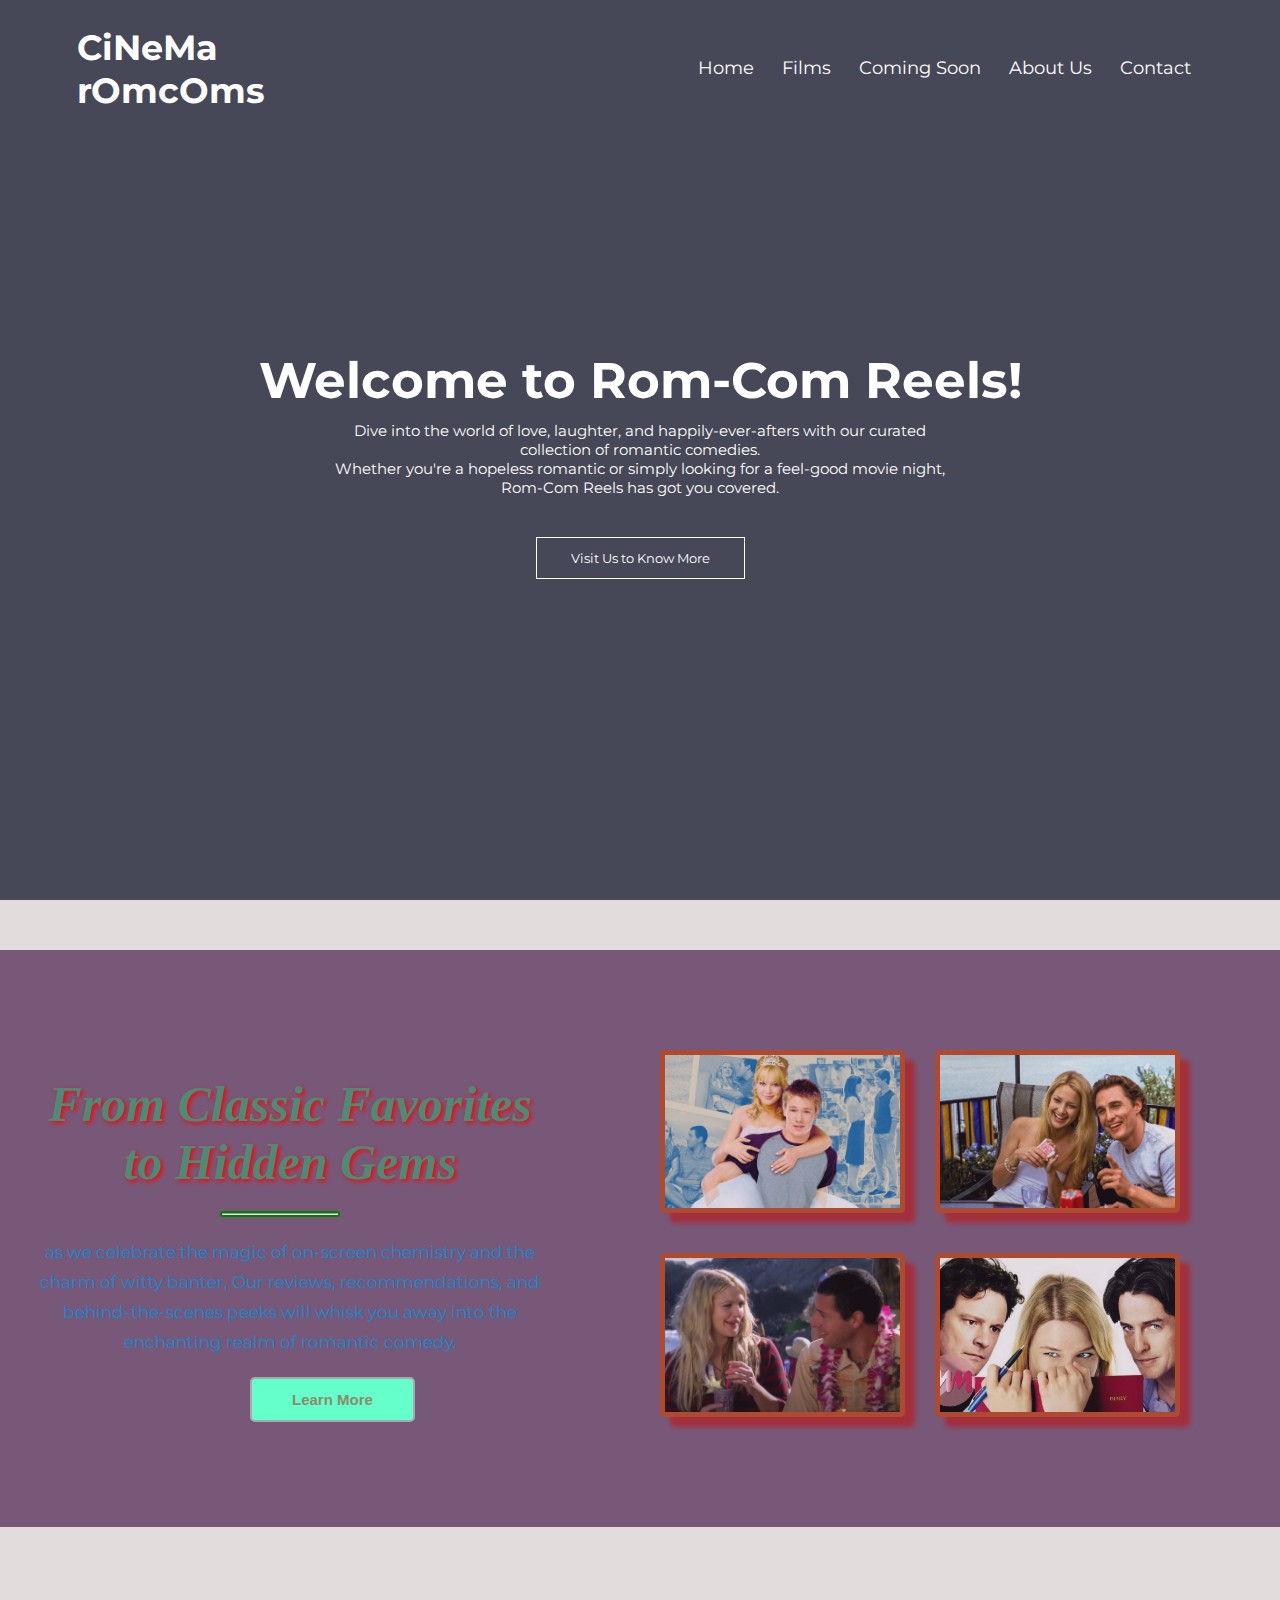
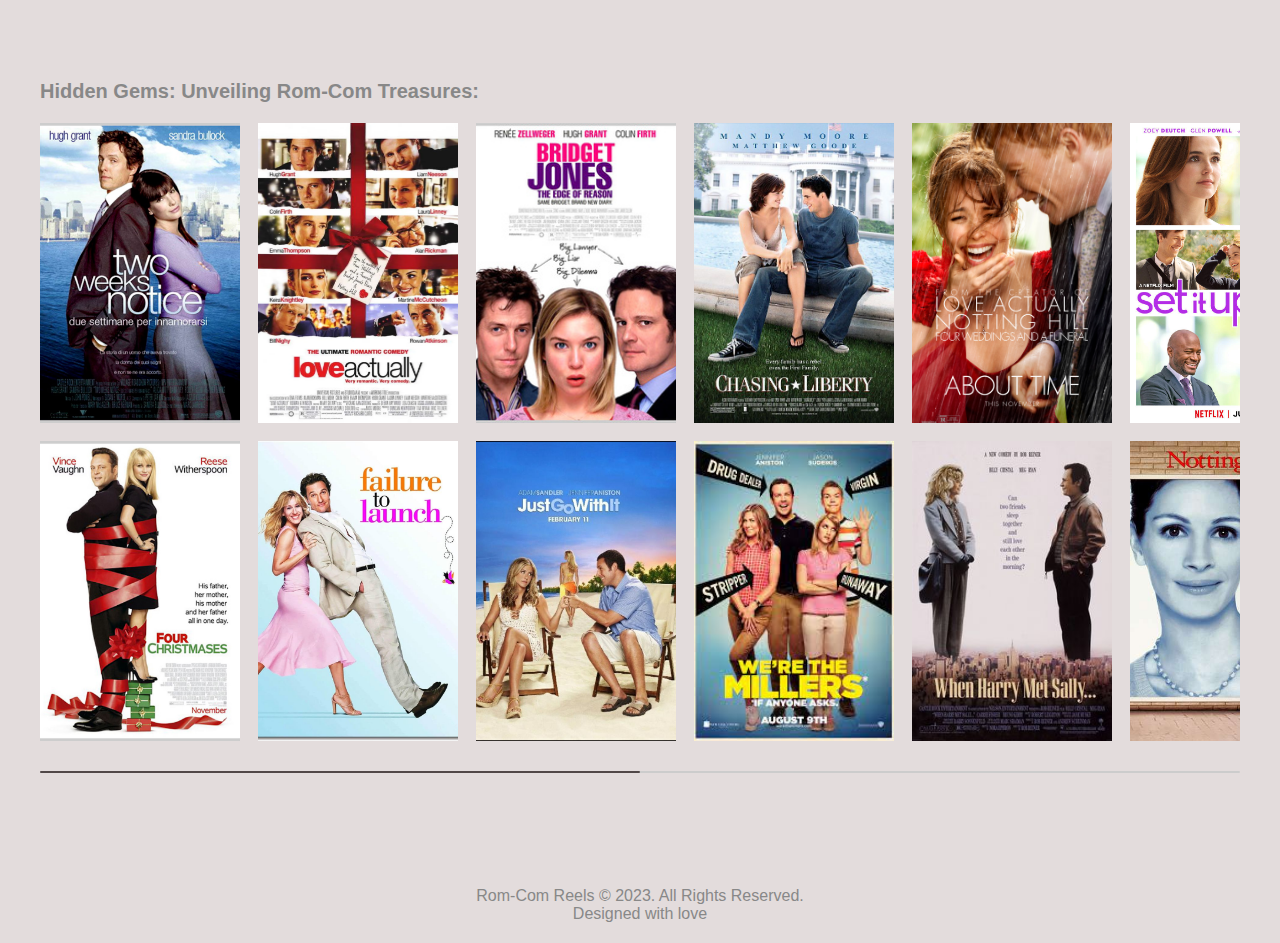
==== commit 15a7c469: "stepsix" ====
--- a/index.html
+++ b/index.html
@@ -42,59 +42,74 @@
     </section>
 
     <section class="More">
-<div class="line">
-    <div class="content-col">
-        <h1>From Classic Favorites <br> to Hidden Gems</h1>
-        <div class="xazi"><hr></div>
-        <p>as we celebrate the magic of on-screen chemistry and the charm of witty banter,  Our reviews, recommendations, and behind-the-scenes peeks will whisk you away into the enchanting realm of romantic comedy.</p>
-        <div class="but">
-            <button>Learn More</button>
+        <div class="line">
+            <div class="content-col">
+                <h1>From Classic Favorites <br> to Hidden Gems</h1>
+                <div class="xazi">
+                    <hr>
+                </div>
+                <p>as we celebrate the magic of on-screen chemistry and the charm of witty banter, Our reviews,
+                    recommendations, and behind-the-scenes peeks will whisk you away into the enchanting realm of
+                    romantic comedy.</p>
+                <div class="but">
+                    <button>Learn More</button>
+                </div>
+            </div>
+            <div class="imagecol">
+                <div class="image-gallery">
+                    <img src="1.a" alt="">
+                    <img src="2.b.webp" alt="">
+                    <img src="3.c" alt="">
+                    <img src="4.d.jpg" alt="">
+                </div>
+            </div>
         </div>
-    </div>
-    <div class="imagecol">
-        <div class="image-gallery">
-            <img src="1.a" alt="">
-            <img src="2.b.webp" alt="">
-            <img src="3.c" alt="">
-            <img src="4.d.jpg" alt="">
+    </section>
+
+    <section class="scrolling-cards">
+        <div class="scrollcards">
+            <p>Hidden Gems: Unveiling Rom-Com Treasures:</p>
+            <span class="material-symbols-outlined left-chevron">
+
+            </span>
+            <div class="slider-wrapper">
+                <div class="image-list">
+                    <img src="images5.avif" alt="img-5" class="image-item">
+                    <img src="images6.webp" alt="img-6" class="image-item">
+                    <img src="images7.jpg" alt="img-7" class="image-item">
+                    <img src="images8.jpg" alt="img-8" class="image-item">
+                    <img src="images9.jpg" alt="img-9" class="image-item">
+                    <img src="images10.jpg" alt="img-10" class="image-item">
+                    <img src="images11.jpg" alt="img-9" class="image-item">
+                    <img src="images12.jpg" alt="img-10" class="image-item">
+                    <img src="11.jpg" alt="img-1" class="image-item">
+                    <img src="22.avif" alt="img-2" class="image-item">
+                    <img src="33.avif" alt="img-3" class="image-item">
+                    <img src="44.jpg" alt="img-4" class="image-item">
+                    <img src="55.jpg" alt="img-5" class="image-item">
+                    <img src="66.jpg" alt="img-6" class="image-item">
+                    <img src="77.jpg" alt="img-7" class="image-item">
+                    <img src="88.jpg" alt="img-8" class="image-item">
+                    <img src="images13.jpg" alt="img-1" class="image-item">
+                    <img src="images1.jpg" alt="img-2" class="image-item">
+                    <img src="images2.jpg" alt="img-3" class="image-item">
+                    <img src="images3.jpg" alt="img-4" class="image-item">
+                </div>
+                <span class="material-symbols-outlined right-chevron">
+
+                </span>
+            </div>
+            <div class="slider-scrollbar">
+                <div class="scrollbar-track">
+                    <div class="scrollbar-thumb"></div>
+                </div>
+            </div>
         </div>
-    </div>
-</div>
     </section>
-    <section class="sentances">
-        <span class="title">Explore a myriad of heartwarming tales:</span>
-        <div class="pyramid">
-            <div class="roww">
-              <div class="card" style="background-image: url(whatif.webp);">
-                <h3>Charming Chemistry:</h3>
-                <p>The captivating chemistry between your favorite on-screen duos. From iconic pairs to unexpected matches.</p>
-              </div>
-              <div class="card" style="background-image: url(sub-buzz-17112-1535633952-1.webp);">
-                <h3>Heartfelt Laughter:</h3>
-                <p>Delve into the world of humor and heart. Rom-coms are more than just love stories.</p>
-              </div>
-              <div class="card" style="background-image: url(tile.jpg);">
-                <h3>Timeless Tales:</h3>
-                <p>Uncover timeless tales that stand the test of time.</p>
-              </div>
-            </div>
-            <div class="roww">
-              <div class="card" style="background-image: url(308e308827add5e5fe519d68bb5d909f33865f81e34f95fd67446e7258e34f5a.jpg);">
-                <h3>Director's Cut:</h3>
-                <p>Peek behind the scenes and discover the directorial brilliance that brings these romantic worlds to fruition.</p>
-              </div>
-              <div class="card" style="background-image: url(MV5BZGM0NDIzZmUtNjQ5Yi00MGNiLWI0NjgtN2MyZDRkYWZlNGJmXkEyXkFqcGdeQXVyNTc5OTMwOTQ@._V1_SY1000_CR0014991000_AL_.jpg);">
-                <h3>Cinematic Comfort:</h3>
-                <p>Rom-coms aren't just movies; they're a comforting escape into worlds filled with love, laughter, and happy endings.</p>
-              </div>
-            </div>
-          </div>
-          
+    <section class="footer">
+        <p>Rom-Com Reels &copy; 2023. All Rights Reserved.</p>
+        <p>Designed with love</p>
     </section>
-<section class="footer">
-    <p>Rom-Com Reels &copy; 2023. All Rights Reserved.</p>
-    <p>Designed with love by YourName</p>
-</section>
 </body>
 
 </html>--- a/style.css
+++ b/style.css
@@ -117,7 +117,7 @@
 .sentances{
     min-height: 100vh;
     width: 100%;
-    background-image: linear-gradient(rgba(4, 9, 30, 0.7), rgba(4, 9, 30, 0.7)), url(color-2174049_640.webp);
+    background-image: linear-gradient(rgba(149, 157, 193, 0.7), rgba(21, 32, 79, 0.7)), url(color-2174049_640.webp);
     background-position: center;
     background-size: cover;
     position: relative;
@@ -141,7 +141,7 @@
     top: 50px;
     left: 450px;
     transform: translate(-50%,-50%);
-    background-image: linear-gradient(rgb(0, 255, 102), rgb(0, 255, 34));
+    background-image: linear-gradient(rgb(255, 255, 255), rgb(255, 255, 255));
     background-size: 100% 10px;
     background-repeat: no-repeat;
     background-position: 100% 0%;
@@ -200,6 +200,7 @@
 }
 
 .footer {
+    margin-top: 40px;
     padding: 20px 0;
     text-align: center;
     font-family: Arial, sans-serif;
@@ -336,3 +337,108 @@
     height: 100%;
 }
 
+.slider-wrapper .image-list{
+    display: grid;
+    gap: 18px;
+    font-size: 0;
+    margin-bottom: 30px;
+    overflow-x: auto;
+    scrollbar-width: none;
+    grid-template-columns: repeat(10, 1fr);
+  }
+  .slider-wrapper .image-list::-webkit-scrollbar{
+    display: none;
+  }
+  .slider-wrapper .image-list .image-item{
+    width: 200px;
+    height: 300px;
+    object-fit: cover;
+  }
+
+  .scrolling-cards{
+    display: flex;
+    align-items: center;
+    justify-content: center;
+    min-height: 100vh;
+  }
+  .scrollcards{
+    position: relative;
+    max-width: 1200px;
+    width: 95%;
+    overflow: hidden;
+  }
+.scrollcard .slider-scrollbar{
+  height: 24px;
+  width: 100%;
+}
+.slider-scrollbar .scrollbar-track{
+  height: 2px;
+  width: 100%;
+  background: #ccc;
+  position: relative;
+  border-radius: 4px;
+}
+.slider-scrollbar:hover .scrollbar-track{
+  height: 4px;
+}
+.slider-scrollbar .scrollbar-thumb{
+  position: absolute;
+  height: 100%;
+  width: 50%;
+  background: #514848;
+  border-radius: inherit;
+  cursor: grab;
+}
+.slider-scrollbar .scrollbar-thumb:active{
+  cursor: grabbing;
+  height: 8px;
+  top: -2px;
+}
+.slider-scrollbar .scrollbar-thumb::after{
+  content: "";
+  position: absolute;
+  left: 0;
+  right: 0;
+  top: -10px;
+  bottom: -10px;
+}
+
+.material-symbols-outlined {
+  position: absolute;
+  height: 50px;
+  width: 50px;
+  color: white;
+  font-size: 2.2rem;
+  display: flex;
+  justify-content: center;
+  align-items: center;
+  cursor: pointer;
+}
+
+.image-list {
+  display: flex;
+  gap: 18px;
+  font-size: 0;
+  scrollbar-width: none;
+}
+
+.image-item {
+  width: 200px;
+  height: 300px;
+  object-fit: cover;
+}
+
+.slider-wrapper::-webkit-scrollbar {
+  display: none;
+}
+
+.scrollcards p{
+  font-family: 'Poppins', sans-serif;
+  margin-bottom: 20px;
+  font-size: 20px;
+  color: #888;
+  font-weight: 600;
+  margin-top: 100px;
+}
+
+
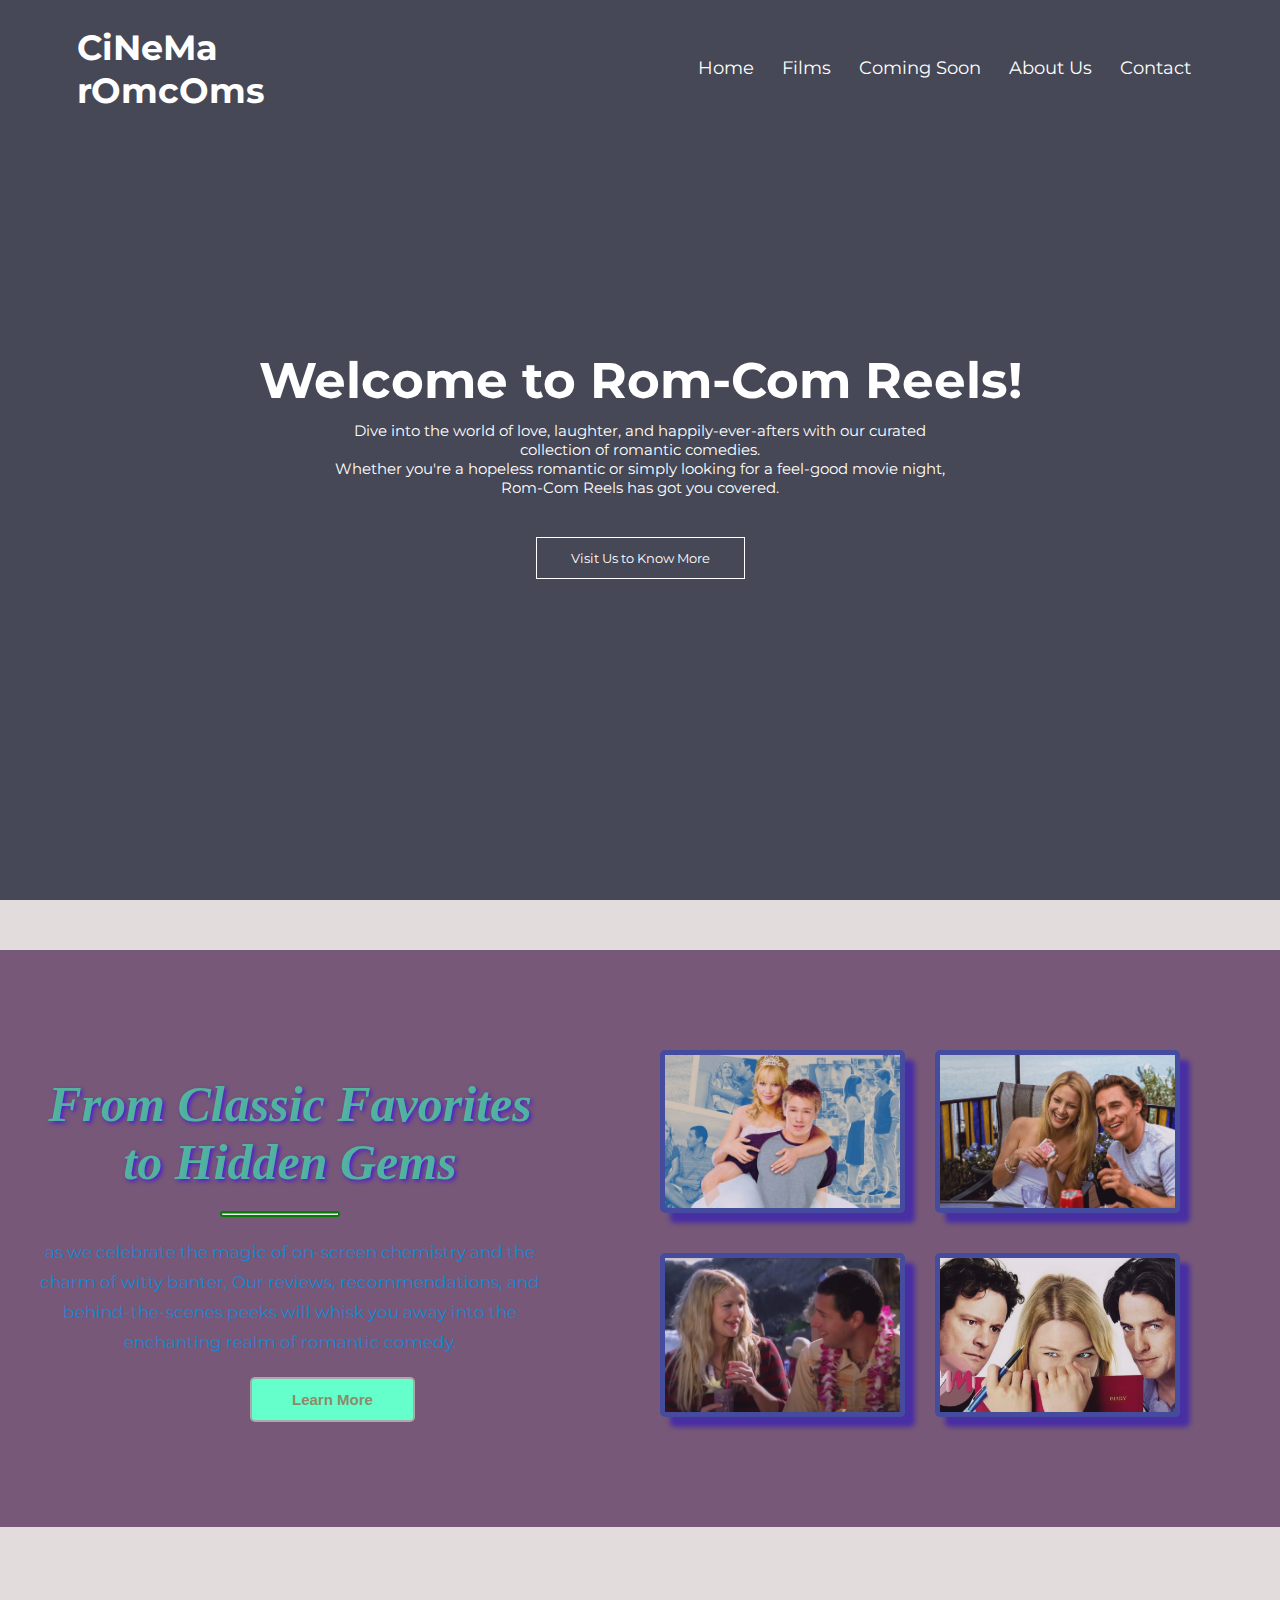
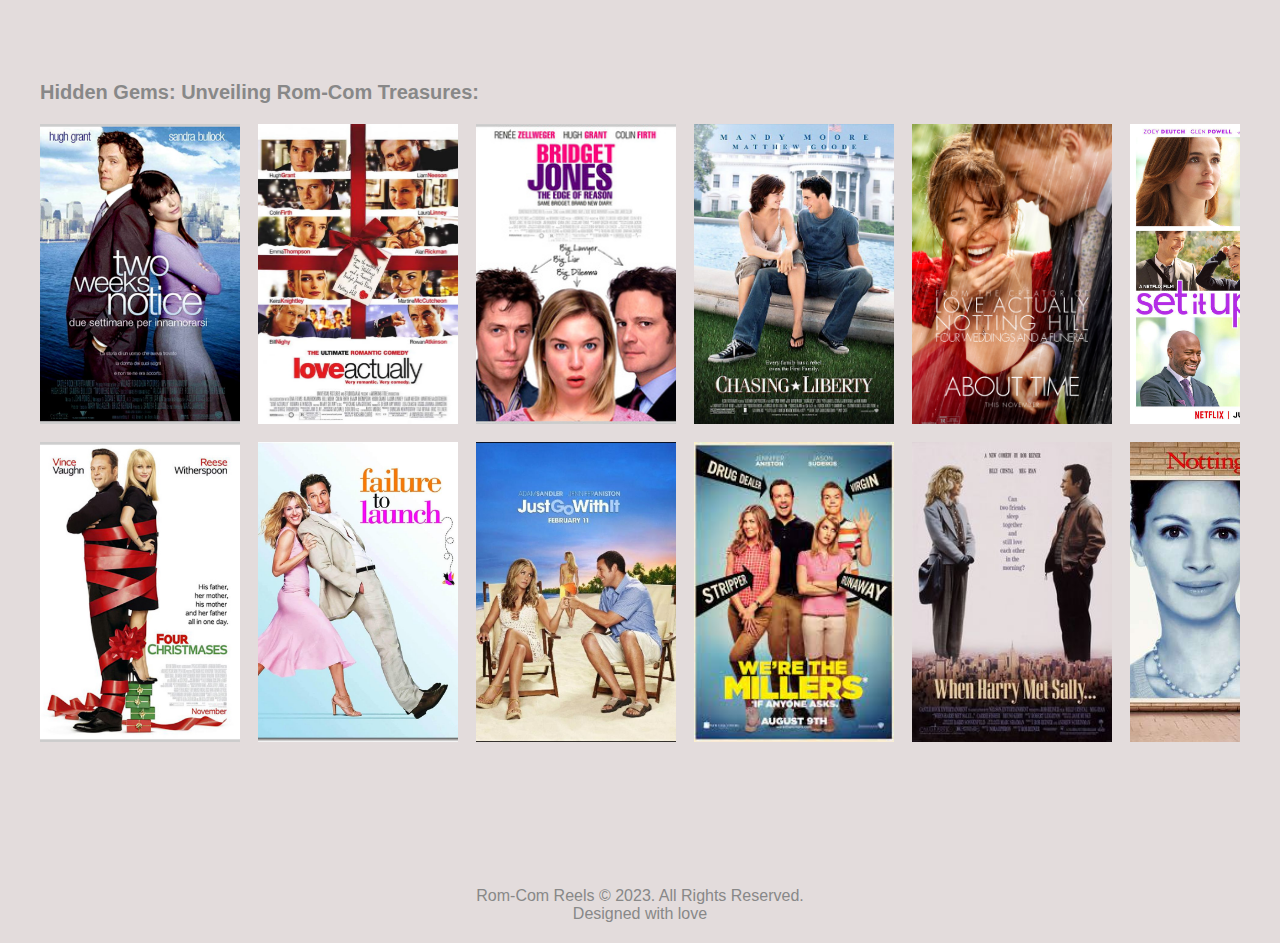
==== commit 902af845: "..." ====
--- a/index.html
+++ b/index.html
@@ -57,10 +57,10 @@
             </div>
             <div class="imagecol">
                 <div class="image-gallery">
-                    <img src="1.a" alt="">
-                    <img src="2.b.webp" alt="">
-                    <img src="3.c" alt="">
-                    <img src="4.d.jpg" alt="">
+                    <img src="images/1.a" alt="">
+                    <img src="images/2.b.webp" alt="">
+                    <img src="images/3.c" alt="">
+                    <img src="images/4.d.jpg" alt="">
                 </div>
             </div>
         </div>
@@ -70,39 +70,32 @@
         <div class="scrollcards">
             <p>Hidden Gems: Unveiling Rom-Com Treasures:</p>
             <span class="material-symbols-outlined left-chevron">
-
             </span>
             <div class="slider-wrapper">
                 <div class="image-list">
-                    <img src="images5.avif" alt="img-5" class="image-item">
-                    <img src="images6.webp" alt="img-6" class="image-item">
-                    <img src="images7.jpg" alt="img-7" class="image-item">
-                    <img src="images8.jpg" alt="img-8" class="image-item">
-                    <img src="images9.jpg" alt="img-9" class="image-item">
-                    <img src="images10.jpg" alt="img-10" class="image-item">
-                    <img src="images11.jpg" alt="img-9" class="image-item">
-                    <img src="images12.jpg" alt="img-10" class="image-item">
-                    <img src="11.jpg" alt="img-1" class="image-item">
-                    <img src="22.avif" alt="img-2" class="image-item">
-                    <img src="33.avif" alt="img-3" class="image-item">
-                    <img src="44.jpg" alt="img-4" class="image-item">
-                    <img src="55.jpg" alt="img-5" class="image-item">
-                    <img src="66.jpg" alt="img-6" class="image-item">
-                    <img src="77.jpg" alt="img-7" class="image-item">
-                    <img src="88.jpg" alt="img-8" class="image-item">
-                    <img src="images13.jpg" alt="img-1" class="image-item">
-                    <img src="images1.jpg" alt="img-2" class="image-item">
-                    <img src="images2.jpg" alt="img-3" class="image-item">
-                    <img src="images3.jpg" alt="img-4" class="image-item">
+                    <img src="images/images5.avif" alt="img-5" class="image-item">
+                    <img src="images/images6.webp" alt="img-6" class="image-item">
+                    <img src="images/images7.jpg" alt="img-7" class="image-item">
+                    <img src="images/images8.jpg" alt="img-8" class="image-item">
+                    <img src="images/images9.jpg" alt="img-9" class="image-item">
+                    <img src="images/images10.jpg" alt="img-10" class="image-item">
+                    <img src="images/images11.jpg" alt="img-9" class="image-item">
+                    <img src="images/images12.jpg" alt="img-10" class="image-item">
+                    <img src="images/11.jpg" alt="img-1" class="image-item">
+                    <img src="images/22.avif" alt="img-2" class="image-item">
+                    <img src="images/33.avif" alt="img-3" class="image-item">
+                    <img src="images/44.jpg" alt="img-4" class="image-item">
+                    <img src="images/55.jpg" alt="img-5" class="image-item">
+                    <img src="images/66.jpg" alt="img-6" class="image-item">
+                    <img src="images/77.jpg" alt="img-7" class="image-item">
+                    <img src="images/88.jpg" alt="img-8" class="image-item">
+                    <img src="images/images13.jpg" alt="img-1" class="image-item">
+                    <img src="images/images1.jpg" alt="img-2" class="image-item">
+                    <img src="images/images2.jpg" alt="img-3" class="image-item">
+                    <img src="images/images3.jpg" alt="img-4" class="image-item">
                 </div>
                 <span class="material-symbols-outlined right-chevron">
-
                 </span>
-            </div>
-            <div class="slider-scrollbar">
-                <div class="scrollbar-track">
-                    <div class="scrollbar-thumb"></div>
-                </div>
             </div>
         </div>
     </section>
--- a/style.css
+++ b/style.css
@@ -1,418 +1,370 @@
 @import url('https://fonts.googleapis.com/css2?family=Dosis:wght@200;300&family=Montserrat:wght@400;500&family=Roboto:wght@300;400&display=swap');
 
 * {
-    padding: 0;
-    margin: 0;
-    box-sizing: border-box;
-}
-
-body{
-    background: rgb(227, 220, 220);
+  padding: 0;
+  margin: 0;
+  box-sizing: border-box;
+}
+
+body {
+  background: rgb(227, 220, 220);
 }
 
 .header {
-    min-height: 100vh;
-    width: 100%;
-    background-image: linear-gradient(rgba(4, 9, 30, 0.7), rgba(4, 9, 30, 0.7)), url(color-2174049_640.webp);
-    background-position: center;
-    background-size: cover;
-    position: relative;
-    font-family: 'Montserrat', sans-serif;
-    margin-bottom: 50px;
+  min-height: 100vh;
+  width: 100%;
+  background-image: linear-gradient(rgba(4, 9, 30, 0.7), rgba(4, 9, 30, 0.7)), url(color-2174049_640.webp);
+  background-position: center;
+  background-size: cover;
+  position: relative;
+  font-family: 'Montserrat', sans-serif;
+  margin-bottom: 50px;
 }
 
 nav {
-    display: flex;
-    padding: 2% 6%;
-    justify-content: space-between;
-    align-items: center;
+  display: flex;
+  padding: 2% 6%;
+  justify-content: space-between;
+  align-items: center;
 }
 
 nav h1 {
-    font-size: 35px;
-    color: #fff;
+  font-size: 35px;
+  color: #fff;
 }
 
 .navbar {
-    flex: 1;
-    text-align: right;
+  flex: 1;
+  text-align: right;
 }
 
 .navbar ul li {
-    list-style: none;
-    display: inline-block;
-    padding: 8px 12px;
-    position: relative;
+  list-style: none;
+  display: inline-block;
+  padding: 8px 12px;
+  position: relative;
 }
 
 .navbar ul li a {
-    color: #fff;
-    text-decoration: none;
-    font-size: 18px;
+  color: #fff;
+  text-decoration: none;
+  font-size: 18px;
 }
 
 .navbar ul li::after {
-    content: '';
-    width: 0%;
-    height: 2px;
-    background-color: aqua;
-    display: block;
-    margin: auto;
-    transition: 0.5s;
+  content: '';
+  width: 0%;
+  height: 2px;
+  background-color: aqua;
+  display: block;
+  margin: auto;
+  transition: 0.5s;
 }
 
 .navbar ul li:hover::after {
-    width: 100%;
+  width: 100%;
 }
 
 .text {
-    width: 90%;
-    color: #fff;
-    position: absolute;
-    top: 50%;
-    left: 50%;
-    transform: translate(-50%);
-    text-align: center;
+  width: 90%;
+  color: #fff;
+  position: absolute;
+  top: 50%;
+  left: 50%;
+  transform: translate(-50%);
+  text-align: center;
 }
 
 .text h1 {
-    font-size: 50px;
+  font-size: 50px;
+  margin-top: -100px;
+}
+
+.text p {
+  margin: 10px 0 40px;
+  font-size: 15px;
+  color: #fff;
+}
+
+.btn {
+  display: inline-block;
+  text-decoration: none;
+  color: #fff;
+  border: 1px solid #fff;
+  padding: 12px 34px;
+  font-size: 13px;
+  background: transparent;
+  position: relative;
+  cursor: pointer;
+}
+
+.btn:hover {
+  border: 1px solid #8a1810;
+  background: #500c07;
+  transition: 1s;
+}
+
+nav i {
+  font-size: 30px;
+  color: #fff;
+  visibility: hidden;
+}
+
+.back-video {
+  filter: brightness(190%);
+}
+
+.sentances {
+  min-height: 100vh;
+  width: 100%;
+  background-image: linear-gradient(rgba(149, 157, 193, 0.7), rgba(21, 32, 79, 0.7)), url(color-2174049_640.webp);
+  background-position: center;
+  background-size: cover;
+  position: relative;
+  font-family: 'Montserrat', sans-serif;
+  margin-bottom: 50px;
+}
+
+.sentances {
+  margin-top: 50px;
+  display: flex;
+  flex-wrap: wrap;
+  justify-content: center;
+  align-items: center;
+  height: 140vh;
+}
+
+.title {
+  font-family: 'Bebas Neue', cursive;
+  font-size: 3em;
+  position: relative;
+  top: 50px;
+  left: 450px;
+  transform: translate(-50%, -50%);
+  background-image: linear-gradient(rgb(255, 255, 255), rgb(255, 255, 255));
+  background-size: 100% 10px;
+  background-repeat: no-repeat;
+  background-position: 100% 0%;
+  transition: background-size .7s, background-position .5s ease-in-out;
+}
+
+.title:hover {
+  background-size: 100% 100%;
+  background-position: 0% 100%;
+  transition: background-position .7s, background-size .5s ease-in-out;
+}
+
+.pyramid {
+  display: flex;
+  flex-direction: column;
+  align-items: center;
+  margin-top: 40px;
+}
+
+.roww {
+  display: flex;
+  justify-content: center;
+}
+
+.card {
+  position: relative;
+  top: -20px;
+  width: 400px;
+  height: 300px;
+  margin: 30px;
+  display: flex;
+  align-items: center;
+  justify-content: center;
+  font-weight: bold;
+  border: 2px solid darkslateblue;
+  border-top-right-radius: 30px;
+  border-bottom-left-radius: 30px;
+  background-size: cover;
+  background-position: center;
+}
+
+.card h3 {
+  text-align: center;
+  font-size: 25px;
+  font-style: bold;
+  background: linear-gradient(to right, #b96363, #684890);
+  -webkit-background-clip: text;
+  -webkit-text-fill-color: transparent;
+  padding: 20px;
+}
+
+.card p {
+  font-size: 17px;
+  font-family: 'Georgia', serif;
+  text-shadow: 2px 2px 4px #ffee00;
+}
+
+.footer {
+  margin-top: 40px;
+  padding: 20px 0;
+  text-align: center;
+  font-family: Arial, sans-serif;
+  color: #888;
+}
+
+.footer-content {
+  display: flex;
+  flex-direction: column;
+}
+
+.footer-content p {
+  margin: 5px 0;
+}
+
+
+@media(max-width: 700px) {
+  .text h1 {
+    font-size: 20px;
     margin-top: -100px;
-}
-
-.text p {
-    margin: 10px 0 40px;
-    font-size: 15px;
-    color: #fff;
-}
-
-.btn {
-    display: inline-block;
-    text-decoration: none;
-    color: #fff;
-    border: 1px solid #fff;
-    padding: 12px 34px;
-    font-size: 13px;
-    background: transparent;
-    position: relative;
-    cursor: pointer;
-}
-
-.btn:hover {
-    border: 1px solid #8a1810;
-    background: #500c07;
-    transition: 1s;
-}
-
-nav i {
+  }
+
+  .header ul {
+    display: none;
+  }
+
+  nav i {
     font-size: 30px;
     color: #fff;
-    visibility: hidden;
-}
-
-.back-video{
-    filter: brightness(190%);
-}
-
-.sentances{
-    min-height: 100vh;
-    width: 100%;
-    background-image: linear-gradient(rgba(149, 157, 193, 0.7), rgba(21, 32, 79, 0.7)), url(color-2174049_640.webp);
-    background-position: center;
-    background-size: cover;
-    position: relative;
-    font-family: 'Montserrat', sans-serif;
-    margin-bottom: 50px;
-}
-
-.sentances {
-    margin-top: 50px;
-    display: flex;
-    flex-wrap: wrap;
-    justify-content: center;
-    align-items: center;
-    height: 140vh;
-   }
-   
-.title{
-    font-family: 'Bebas Neue', cursive;
-    font-size: 3em;
-    position: relative;
-    top: 50px;
-    left: 450px;
-    transform: translate(-50%,-50%);
-    background-image: linear-gradient(rgb(255, 255, 255), rgb(255, 255, 255));
-    background-size: 100% 10px;
-    background-repeat: no-repeat;
-    background-position: 100% 0%;
-     transition: background-size .7s, background-position .5s ease-in-out;
-  }
-  
-  .title:hover {
-    background-size: 100% 100%;
-    background-position: 0% 100%;
-    transition: background-position .7s, background-size .5s ease-in-out;
-  }
-
-  .pyramid {
-    display: flex;
-    flex-direction: column;
-    align-items: center;
-    margin-top: 40px;
-  }
-  
-  .roww {
-    display: flex;
-    justify-content: center;
-  }
-  
-  .card {
-    position: relative;
-    top: -20px;
-    width: 400px; 
-    height: 300px; 
-    margin: 30px;
-    display: flex;
-    align-items: center;
-    justify-content: center;
-    font-weight: bold;
-    border: 2px solid darkslateblue;
-    border-top-right-radius: 30px;
-    border-bottom-left-radius: 30px;
-    background-size: cover;
-    background-position: center;
-}
-
-.card h3{
-    text-align: center;
-    font-size: 25px;
-    font-style: bold;
-    background: linear-gradient(to right, #b96363, #684890);
-    -webkit-background-clip: text;
-    -webkit-text-fill-color: transparent;
-    padding: 20px;
-}
-
-.card p{
-    font-size: 17px;
-    font-family: 'Georgia', serif;
-    text-shadow: 2px 2px 4px #ffee00;
-}
-
-.footer {
-    margin-top: 40px;
-    padding: 20px 0;
-    text-align: center;
-    font-family: Arial, sans-serif;
-    color: #888;
-  }
-  
-  .footer-content {
-    display: flex;
-    flex-direction: column;
-  }
-  
-  .footer-content p {
-    margin: 5px 0;
-  }
-  
-
-@media(max-width: 700px) {
-    .text h1 {
-        font-size: 20px;
-        margin-top: -100px;
-    }
-
-    .header ul {
-        display: none;
-    }
-
-    nav i {
-        font-size: 30px;
-        color: #fff;
-        visibility: visible;
-    }
+    visibility: visible;
+  }
 }
 
 
 .More {
-    background: rgb(120, 88, 120);
+  background: rgb(120, 88, 120);
 }
 
 .line {
-    display: flex;
-    justify-content: space-between;
-    align-items: center;
+  display: flex;
+  justify-content: space-between;
+  align-items: center;
 }
 
 .content-col {
-    flex: 1;
-    padding: 20px;
+  flex: 1;
+  padding: 20px;
 }
 
 .imagecol {
-    flex: 1;
-    display: flex;
-    justify-content: flex-end;
-    align-items: center;
-    padding: 100px;
+  flex: 1;
+  display: flex;
+  justify-content: flex-end;
+  align-items: center;
+  padding: 100px;
 }
 
 .image-gallery {
-    display: grid;
-    grid-template-columns: repeat(2, 1fr);
-    gap: 30px;
+  display: grid;
+  grid-template-columns: repeat(2, 1fr);
+  gap: 30px;
 }
 
 .image-gallery img {
-    aspect-ratio: 3 / 2;
-    width: 100%;
-    height: auto;
-    object-fit: cover;
-    margin-bottom: 10px;
-    border: 5px solid rgb(188, 71, 29);
-    border-radius: 5px;
-    opacity: 0.8;
-    box-shadow: 10px 10px 5px rgba(194, 19, 19, 0.741);
-    transition: 0.5s;
+  aspect-ratio: 3 / 2;
+  width: 100%;
+  height: auto;
+  object-fit: cover;
+  margin-bottom: 10px;
+  border: 5px solid rgba(29, 66, 188, 0.695);
+  border-radius: 5px;
+  opacity: 0.8;
+  box-shadow: 10px 10px 5px rgba(39, 19, 194, 0.741);
+  transition: 0.5s;
 }
 
 .image-gallery img:hover {
-    transform: scale(1.1);
+  transform: scale(1.1);
 }
 
 .content-col h1 {
-    margin-left: 20px;
-    color: #4e8b76;
-    font-size: 50px;
-    text-align: center;
-    font-style: italic;
-    font-weight: bold;
-    text-shadow: 2px 2px 4px #ff0000;
+  margin-left: 20px;
+  color: #50c79ddb;
+  font-size: 50px;
+  text-align: center;
+  font-style: italic;
+  font-weight: bold;
+  text-shadow: 2px 2px 4px #3300ffb0;
 }
 
 .content-col p {
-    font-family: 'Montserrat', sans-serif;
-    margin-left: 20px;
-    color: #0e88d4;
-    font-size: 17px;
-    line-height: 30px;
-    text-align: center;
+  font-family: 'Montserrat', sans-serif;
+  margin-left: 20px;
+  color: #0e88d4;
+  font-size: 17px;
+  line-height: 30px;
+  text-align: center;
 }
 
 .but button {
-    position: relative;
-    left: 230px;
-    top: 20px;
-    padding: 12px 40px;
-    border: 2px solid darkgray;
-    border-radius: 5px;
-    background-color: rgb(100, 255, 203);
-    cursor: pointer;
-    font-size: 15px;
-    font-weight: 600;
-    color: rgb(142, 139, 107);
-    transition: 0.5s;
+  position: relative;
+  left: 230px;
+  top: 20px;
+  padding: 12px 40px;
+  border: 2px solid darkgray;
+  border-radius: 5px;
+  background-color: rgb(100, 255, 203);
+  cursor: pointer;
+  font-size: 15px;
+  font-weight: 600;
+  color: rgb(142, 139, 107);
+  transition: 0.5s;
 }
 
 .but button:hover {
-    background-color: rgb(99, 99, 255);
-    color: darkgreen;
-    transform: scale(1.1);
+  background-color: rgb(99, 99, 255);
+  color: darkgreen;
+  transform: scale(1.1);
 }
 
 .xazi {
-    margin: 20px 200px;
-    border: 2px solid green;
-    border-radius: 10px;
+  margin: 20px 200px;
+  border: 2px solid green;
+  border-radius: 10px;
 }
 
 .back-video {
-    position: absolute;
-    right: 0;
-    bottom: 0;
-    z-index: -1;
-    object-fit: cover;
-    width: 100%;
-    height: 100%;
-}
-
-.slider-wrapper .image-list{
-    display: grid;
-    gap: 18px;
-    font-size: 0;
-    margin-bottom: 30px;
-    overflow-x: auto;
-    scrollbar-width: none;
-    grid-template-columns: repeat(10, 1fr);
-  }
-  .slider-wrapper .image-list::-webkit-scrollbar{
-    display: none;
-  }
-  .slider-wrapper .image-list .image-item{
-    width: 200px;
-    height: 300px;
-    object-fit: cover;
-  }
-
-  .scrolling-cards{
-    display: flex;
-    align-items: center;
-    justify-content: center;
-    min-height: 100vh;
-  }
-  .scrollcards{
-    position: relative;
-    max-width: 1200px;
-    width: 95%;
-    overflow: hidden;
-  }
-.scrollcard .slider-scrollbar{
-  height: 24px;
+  position: absolute;
+  right: 0;
+  bottom: 0;
+  z-index: -1;
+  object-fit: cover;
   width: 100%;
-}
-.slider-scrollbar .scrollbar-track{
-  height: 2px;
-  width: 100%;
-  background: #ccc;
-  position: relative;
-  border-radius: 4px;
-}
-.slider-scrollbar:hover .scrollbar-track{
-  height: 4px;
-}
-.slider-scrollbar .scrollbar-thumb{
-  position: absolute;
   height: 100%;
-  width: 50%;
-  background: #514848;
-  border-radius: inherit;
-  cursor: grab;
-}
-.slider-scrollbar .scrollbar-thumb:active{
-  cursor: grabbing;
-  height: 8px;
-  top: -2px;
-}
-.slider-scrollbar .scrollbar-thumb::after{
-  content: "";
-  position: absolute;
-  left: 0;
-  right: 0;
-  top: -10px;
-  bottom: -10px;
-}
-
-.material-symbols-outlined {
-  position: absolute;
-  height: 50px;
-  width: 50px;
-  color: white;
-  font-size: 2.2rem;
-  display: flex;
+}
+
+.slider-wrapper .image-list {
+  display: grid;
+  gap: 18px;
+  font-size: 0;
+  margin-bottom: 30px;
+  overflow-x: auto;
+  scrollbar-width: none;
+  grid-template-columns: repeat(10, 1fr);
+}
+
+.slider-wrapper .image-list .image-item {
+  width: 200px;
+  height: 300px;
+  object-fit: cover;
+}
+
+.scrolling-cards {
+  display: flex;
+  align-items: center;
   justify-content: center;
-  align-items: center;
-  cursor: pointer;
+  min-height: 100vh;
+}
+
+.scrollcards {
+  position: relative;
+  max-width: 1200px;
+  width: 95%;
+  overflow: hidden;
 }
 
 .image-list {
@@ -420,6 +372,14 @@
   gap: 18px;
   font-size: 0;
   scrollbar-width: none;
+}
+
+.image-list img {
+  transition: filter 0.3s ease;
+}
+
+.image-list img:hover {
+  filter: brightness(0.5);
 }
 
 .image-item {
@@ -432,7 +392,7 @@
   display: none;
 }
 
-.scrollcards p{
+.scrollcards p {
   font-family: 'Poppins', sans-serif;
   margin-bottom: 20px;
   font-size: 20px;
@@ -441,4 +401,57 @@
   margin-top: 100px;
 }
 
-
+@media (max-width: 700px) {
+  .line {
+    flex-direction: column;
+  }
+ 
+  .content-col {
+    flex: none;
+    width: 400px;
+    padding: 20px;
+    margin-bottom: -400px;
+  }
+
+ .imagecol{
+  visibility: hidden;
+ }
+ 
+ 
+  .but button {
+    position: static;
+    left: 0;
+    top: 0;
+    margin: 20px auto;
+  }
+ }
+ 
+
+ @media (min-width: 1280px) {
+  .line {
+    flex-direction: row;
+  }
+
+  .content-col {
+    flex: 1;
+    width: auto;
+    padding: 20px;
+    margin-bottom: 0;
+  }
+
+  .imagecol {
+    flex: 1;
+    display: flex;
+    justify-content: flex-end;
+    align-items: center;
+    padding: 100px;
+    visibility: visible;
+  }
+
+  .but button {
+    position: relative;
+    left: 230px;
+    top: 20px;
+    margin: initial;
+  }
+}
